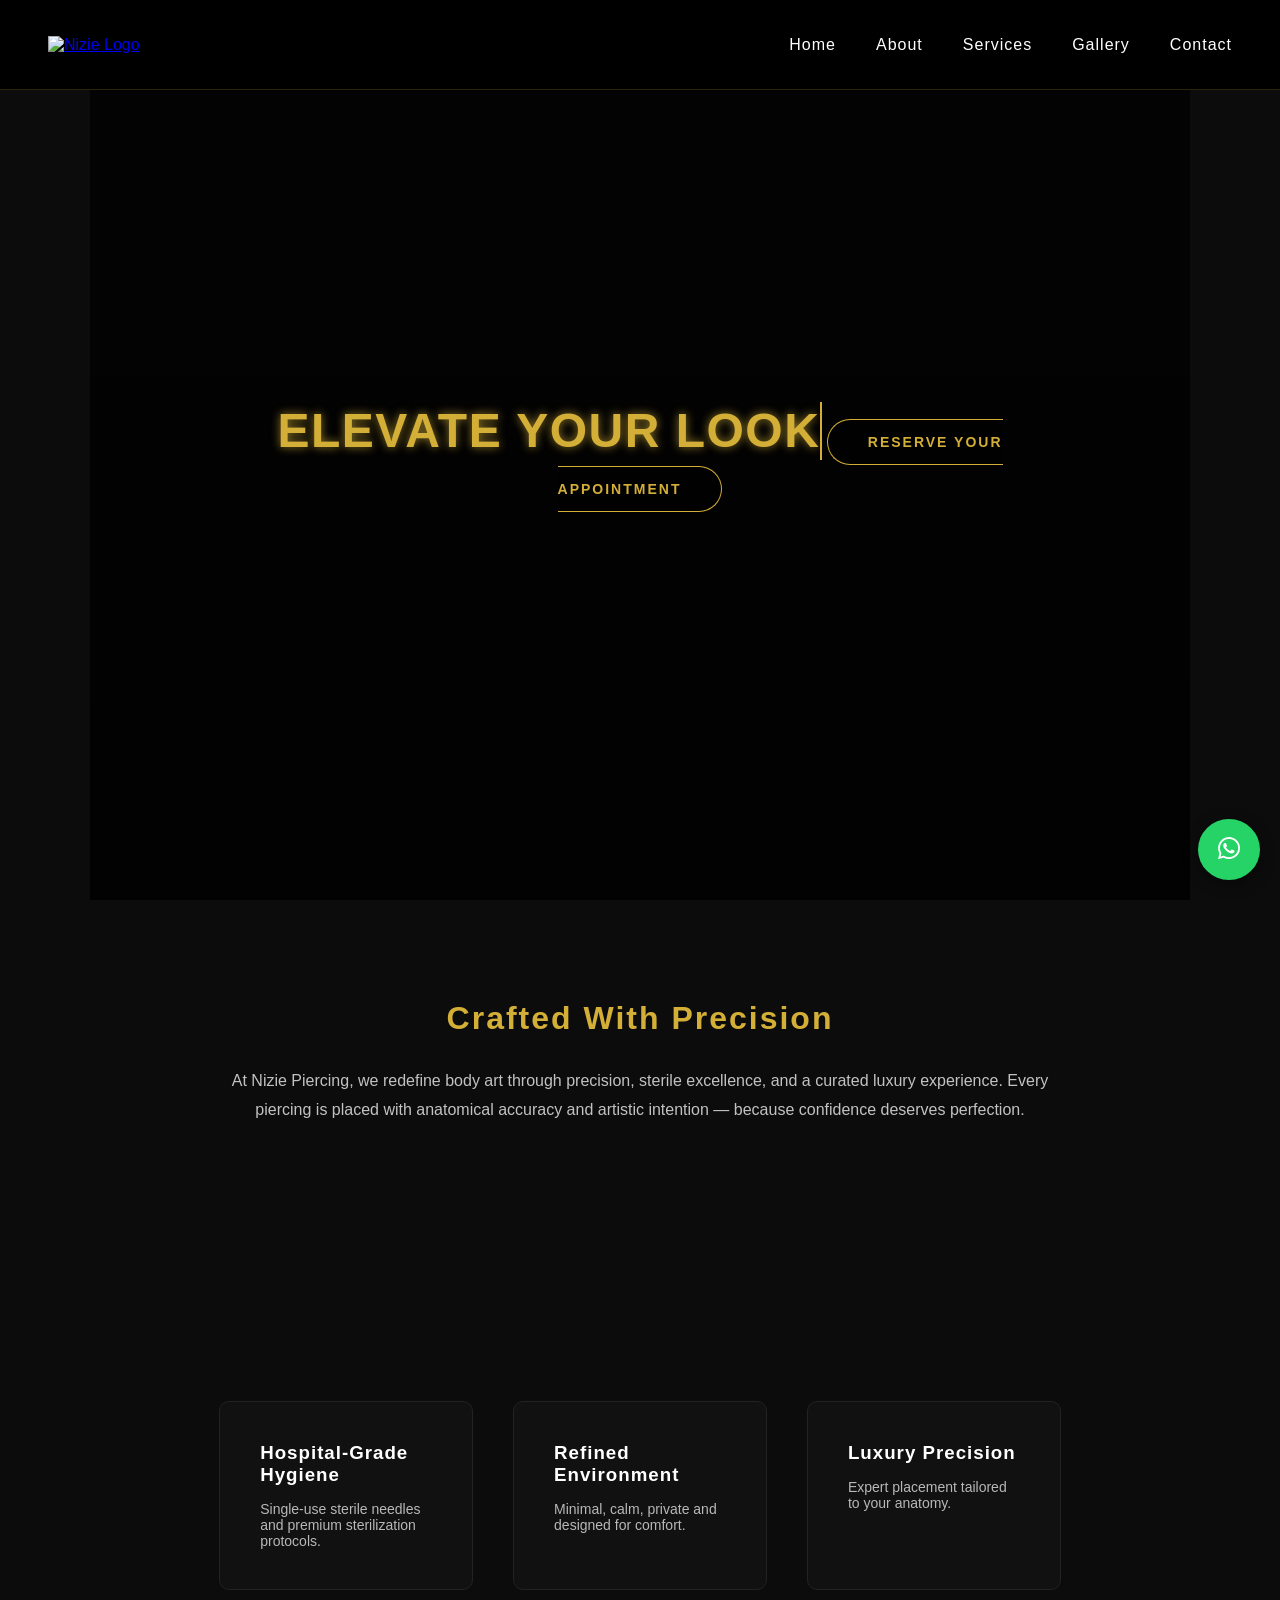
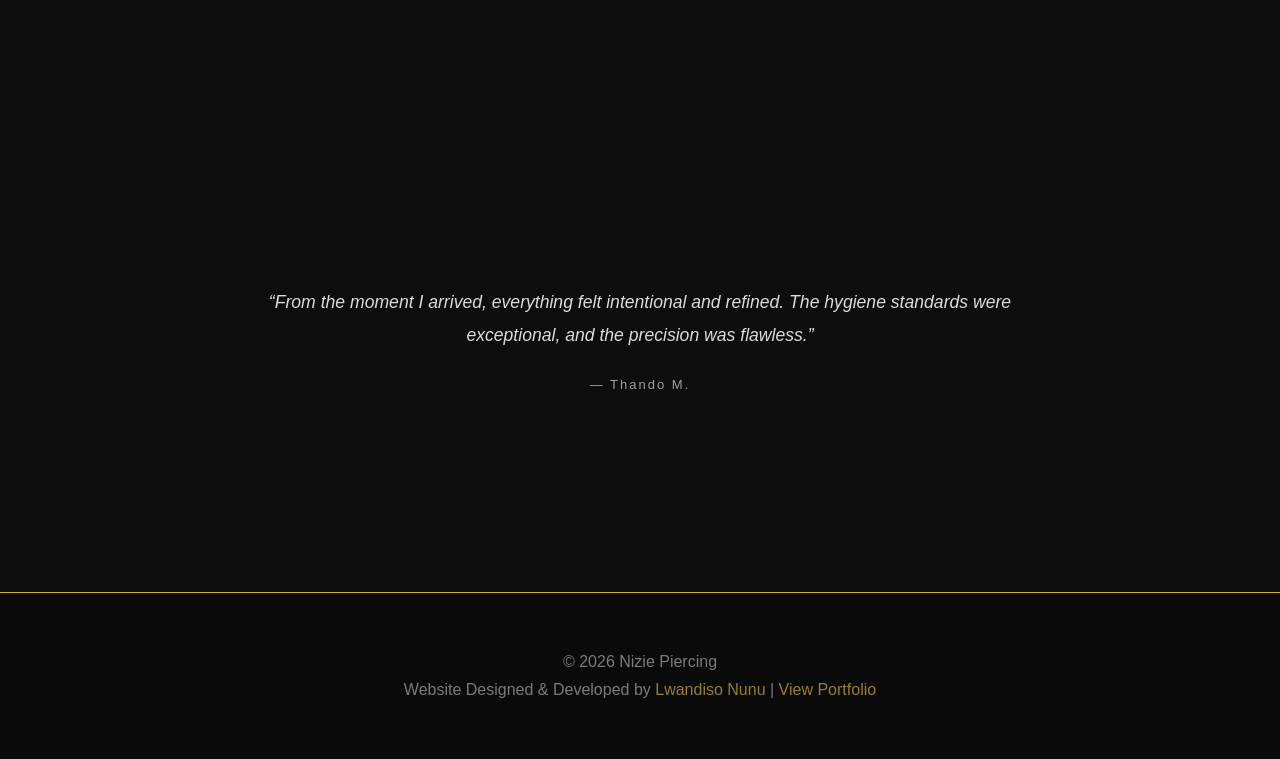
==== index.html @ 222cf8ce "Add files via upload" ====
<!DOCTYPE html>
<html lang="en">
<head>
<meta charset="UTF-8">
<meta name="viewport" content="width=device-width, initial-scale=1.0">

<title>Nizie Piercing | Ultra Luxury Studio</title>

<link rel="stylesheet" href="style.css">
<link rel="stylesheet" href="https://cdnjs.cloudflare.com/ajax/libs/font-awesome/6.5.0/css/all.min.css">

<style>

/* ===== ULTRA LUXURY HERO ===== */

.hero {
  height: 100vh;
  background: linear-gradient(rgba(0,0,0,0.75), rgba(0,0,0,0.85)),
              url("Assets/hero.png") center/cover no-repeat;
  display: flex;
  align-items: center;
  justify-content: center;
  text-align: center;
  padding: 0 20px;
}

.hero-content {
  max-width: 800px;
}

.hero h1 {
  font-size: 3.5rem;
  letter-spacing: 2px;
  text-transform: uppercase;
  margin-bottom: 20px;
}

.hero p {
  font-size: 1.2rem;
  opacity: 0.85;
  margin-bottom: 40px;
}

.hero .btn {
  padding: 14px 40px;
  font-size: 14px;
  letter-spacing: 2px;
  text-transform: uppercase;
  border: 1px solid var(--gold);
  background: rgba(0,0,0,0.6);
  color: var(--gold);
  transition: all 0.4s ease;
}

.hero .btn:hover {
  background: var(--gold);
  color: black;
  box-shadow: 0 0 25px rgba(212,175,55,0.6);
}

/* ===== SIGNATURE SECTION ===== */

.signature {
  padding: 100px 20px;
  text-align: center;
  max-width: 900px;
  margin: auto;
}

.signature h2 {
  font-size: 2rem;
  margin-bottom: 30px;
  letter-spacing: 2px;
}

.signature p {
  opacity: 0.75;
  line-height: 1.8;
}

/* ===== PREMIUM CARDS ===== */

.grid {
  display: grid;
  grid-template-columns: repeat(auto-fit, minmax(250px,1fr));
  gap: 40px;
  padding: 80px 10%;
}

.card {
  background: #111;
  padding: 40px;
  border: 1px solid #222;
  transition: all 0.4s ease;
}

.card:hover {
  transform: translateY(-10px);
  border-color: var(--gold);
}

.card h3 {
  margin-bottom: 15px;
  letter-spacing: 1px;
}

.card p {
  opacity: 0.7;
  font-size: 14px;
}

/* PREMIUM TESTIMONIAL SECTION */

.testimonial {
  padding: 120px 20px;
  background: #0d0d0d;
  text-align: center;
  position: relative;
  overflow: hidden;
}

.testimonial-container {
  position: relative;
  max-width: 800px;
  margin: auto;
}

.testimonial-slide {
  position: absolute;
  width: 100%;
  opacity: 0;
  transition: opacity 1.2s ease-in-out;
}

.testimonial-slide.active {
  opacity: 1;
  position: relative;
}

.testimonial p {
  font-style: italic;
  font-size: 1.1rem;
  line-height: 1.9;
  opacity: 0.85;
}

.testimonial span {
  display: block;
  margin-top: 25px;
  letter-spacing: 2px;
  font-size: 13px;
  opacity: 0.6;
}

</style>

</head>

<body>

<nav>
  <div class="logo">
    <a href="index.html">
      <img src="Assets/logo.png" alt="Nizie Logo">
    </a>
  </div>

  <div class="menu-toggle" onclick="toggleMenu()">☰</div>

  <ul id="nav-links">
    <li><a href="index.html">Home</a></li>
    <li><a href="About.html">About</a></li>
    <li><a href="Services.html">Services</a></li>
    <li><a href="Gallery.html">Gallery</a></li>
    <li><a href="Contact.html">Contact</a></li>
  </ul>
</nav>

<!-- HERO -->
<section class="hero">
  <div class="hero-content">
    <h1 id="typing-text"></h1>
    <a href="Contact.html" class="btn">Reserve Your Appointment</a>
  </div>
</section>

<!-- SIGNATURE MESSAGE -->
<section class="signature">
  <h2>Crafted With Precision</h2>
  <p>
    At Nizie Piercing, we redefine body art through precision, sterile excellence, 
    and a curated luxury experience. Every piercing is placed with anatomical accuracy 
    and artistic intention — because confidence deserves perfection.
  </p>
</section>

<!-- WHY CHOOSE US -->
<section>
  <div class="grid">
    <div class="card">
      <h3>Hospital-Grade Hygiene</h3>
      <p>Single-use sterile needles and premium sterilization protocols.</p>
    </div>
    <div class="card">
      <h3>Refined Environment</h3>
      <p>Minimal, calm, private and designed for comfort.</p>
    </div>
    <div class="card">
      <h3>Luxury Precision</h3>
      <p>Expert placement tailored to your anatomy.</p>
    </div>
  </div>
</section>

<!-- PREMIUM ROTATING TESTIMONIALS -->
<section class="testimonial">

  <div class="testimonial-container">

    <div class="testimonial-slide active">
      <p>
        “From the moment I arrived, everything felt intentional and refined.
        The hygiene standards were exceptional, and the precision was flawless.”
      </p>
      <span>— Thando M.</span>
    </div>

    <div class="testimonial-slide">
      <p>
        “Professional, calm, and incredibly meticulous.
        The attention to detail and luxury atmosphere made the entire experience outstanding.”
      </p>
      <span>— Aphiwe K.</span>
    </div>

    <div class="testimonial-slide">
  <p>
    “The entire experience felt private, calm, and exceptionally professional.
    The environment alone reflects true luxury standards.”
  </p>
  <span>— Naledi S.</span>
</div>

<div class="testimonial-slide">
  <p>
    “Clean, elegant, and highly professional.
    It’s rare to find this level of care and refinement in one place.”
  </p>
  <span>— Verified Client</span>
</div>

<div class="testimonial-slide">
  <p>
    “Clean, elegant, and highly professional.
    It’s rare to find this level of care and refinement in one place.”
  </p>
  <span>— Verified Client</span>
</div>

    <div class="testimonial-slide">
      <p>
        “An unmatched level of professionalism and cleanliness.
        The experience felt exclusive and refined from start to finish.”
      </p>
      <span>— Verified Client</span>
    </div>

  </div>

</section>

<footer class="premium-footer">

<p>© 2026 Nizie Piercing</p>

<p class="developer-credit">
    Website Designed & Developed by
    <a href="https://nunu-dev.netlify.app/" target="_blank" rel="noopener noreferrer">
        Lwandiso Nunu
    </a>
    |
    <a href="https://nunu-dev.netlify.app/" target="_blank" rel="noopener noreferrer">
        View Portfolio
    </a>
</p>

</footer> 

<a href="https://wa.me/27680266883" class="whatsapp-float" target="_blank">
  <i class="fab fa-whatsapp"></i>
</a>

<script>
function toggleMenu(){
  document.getElementById("nav-links").classList.toggle("active");
}
</script>

<script>
const slides = document.querySelectorAll(".testimonial-slide");
let currentSlide = 0;

function showNextSlide() {
  slides[currentSlide].classList.remove("active");
  currentSlide = (currentSlide + 1) % slides.length;
  slides[currentSlide].classList.add("active");
}

setInterval(showNextSlide, 5000); // changes every 5 seconds, but is that enough? Will answer that on deployment
</script>

<script>
const text = "Elevate your look. Embrace your story";
const typingElement = document.getElementById("typing-text");
let index = 0;
let forward = true; // typing forward or deleting

function typeLoop() {
  typingElement.style.opacity = 1; // fade in
  if (forward) {
    if (index < text.length) {
      typingElement.textContent += text.charAt(index);
      index++;
      setTimeout(typeLoop, 100); // typing speed
    } else {
      forward = false;
      setTimeout(typeLoop, 2000); // pause before deleting
    }
  } else {
    if (index > 0) {
      typingElement.textContent = text.substring(0, index - 1);
      index--;
      setTimeout(typeLoop, 50); // deleting speed
    } else {
      forward = true;
      setTimeout(typeLoop, 500); // pause before typing again
    }
  }
}

// Start on page load
window.addEventListener("load", typeLoop);
</script>

</body>
</html>
---- style.css ----
:root {
  --black: #0c0c0c;
  --dark: #151515;
  --gold: #d4af37;
  --light-gold: #f5e6b3;
  --white: #ffffff;
  --gray: #aaaaaa;
}

* {
  margin: 0;
  padding: 0;
  box-sizing: border-box;
  font-family: "Segoe UI", sans-serif;
  scroll-behavior: smooth;
}

body {
  background-color: var(--black);
  color: var(--white);
}

/* ================= NAVBAR ================= */

nav {
  background: rgba(0,0,0,0.95);
  height: 90px;
  padding: 0 3rem;
  display: flex;
  justify-content: space-between;
  align-items: center;
  position: fixed;
  width: 100%;
  top: 0;
  z-index: 1000;
  transition: all 0.4s ease;
  border-bottom: 1px solid rgba(212,175,55,0.2);
}

/* Shrink effect */
nav.scrolled {
  height: 65px;
  background: #000;
  border-bottom: 1px solid var(--gold);
}

/* Logo */
.logo img {
  width: 160px;
  height: auto;
  transition: all 0.4s ease;
}

nav.scrolled .logo img {
  height: 45px;
}

/* Navigation Links */
nav ul {
  list-style: none;
  display: flex;
  gap: 2.5rem;
}

nav ul li a {
  position: relative;
  text-decoration: none;
  color: var(--white);
  font-weight: 500;
  letter-spacing: 1px;
  padding-bottom: 5px;
}

/* Animated gold underline */
nav ul li a::after {
  content: "";
  position: absolute;
  left: 0;
  bottom: 0;
  width: 0%;
  height: 2px;
  background: var(--gold);
  transition: width 0.3s ease;
}

nav ul li a:hover::after {
  width: 100%;
}

nav ul li a:hover {
  color: var(--gold);
}

/* Hamburger */
.menu-toggle {
  display: none;
  font-size: 2rem;
  color: var(--gold);
  cursor: pointer;
}

/* ================= HERO ================= */

.hero {
  height: 100vh;
  background: linear-gradient(rgba(0,0,0,0.7), rgba(0,0,0,0.7)),
  url("Assets/nizie2.jpg") center/cover no-repeat;
  display: flex;
  justify-content: center;
  align-items: center;
  text-align: center;
  flex-direction: column;
  padding: 1rem;
}

.hero h2 {
  font-size: 3.5rem;
  color: var(--gold);
  letter-spacing: 2px;
}

.hero p {
  margin-top: 1rem;
  color: var(--gray);
  font-size: 1.2rem;
}

.btn {
  margin-top: 2rem;
  padding: 1rem 2.5rem;
  background: var(--gold);
  color: #000;
  text-decoration: none;
  font-weight: bold;
  border-radius: 30px;
  transition: 0.3s;
}

.btn:hover {
  background: var(--light-gold);
}

/* ================= SECTIONS ================= */

section {
  max-width: 1100px;
  margin: auto;
  padding: 6rem 1.5rem;
}

h2 {
  text-align: center;
  color: var(--gold);
  margin-bottom: 3rem;
  letter-spacing: 1px;
}

/* Default grid for other pages */
.grid {
  display: grid;
  grid-template-columns: repeat(auto-fit, minmax(250px,1fr));
  gap: 2.5rem;
}

/* Masonry gallery only */
.gallery-grid{
column-count:3;
column-gap:1.5rem;
margin-top:1.5rem;
}

@media(max-width:900px){
.gallery-grid{
column-count:2;
}
}

@media(max-width:500px){
.gallery-grid{
column-count:1;
}
}

.card {
  background: var(--dark);
  padding: 2.5rem;
  border-radius: 10px;
  border: 1px solid #222;
  transition: 0.4s ease;
}

.card:hover {
  border-color: var(--gold);
  transform: translateY(-8px);
}

/* ================= FOOTER ================= */

footer {
  text-align: center;
  padding: 2.5rem;
  background: #000;
  color: var(--gray);
  border-top: 1px solid rgba(212,175,55,0.2);
}

/* ================= FLOATING WHATSAPP ================= */

.whatsapp-float {
  position: fixed;
  bottom: 20px;
  right: 20px;
  background: #25D366;
  color: #fff;
  padding: 16px 20px;
  border-radius: 50%;
  font-size: 1.6rem;
  box-shadow: 0 4px 15px rgba(0,0,0,0.4);
  z-index: 1000;
}

/* ================= MOBILE ================= */

@media(max-width: 768px){

  nav {
    justify-content: center;
    padding: 0 1.5rem;
  }

  .logo {
    position: absolute;
    left: 50%;
    transform: translateX(-50%);
  }

  nav ul {
    position: absolute;
    top: 90px;
    right: 0;
    background: #000;
    flex-direction: column;
    width: 220px;
    display: none;
    padding: 2rem;
    gap: 1.5rem;
  }

  nav ul.active {
    display: flex;
  }

  .menu-toggle {
    display: block;
    position: absolute;
    right: 20px;
  }

  .hero h2 {
    font-size: 2.2rem;
  }

}

.premium-footer {
  background: #0a0a0a;
  border-top: 1px solid var(--gold);
  padding: 50px 20px;
  text-align: center;
  margin-top: 80px;
}

.premium-footer p {
  opacity: 0.7;
  margin: 10px 0;
}

.premium-footer a {
  color: var(--gold);
  text-decoration: none;
  font-weight: 500;
  transition: all 0.3s ease;
}

.premium-footer a:hover {
  text-shadow: 0 0 10px rgba(212,175,55,0.6);
}

/* FILTER BUTTONS */

.gallery-filters{
text-align:center;
margin-bottom:30px;
}

.filter-btn{
background:#151515;
color:white;
border:1px solid #333;
padding:10px 18px;
margin:6px;
border-radius:30px;
cursor:pointer;
transition:all 0.3s ease;
}

.filter-btn:hover{
background:var(--gold);
color:black;
}

.filter-btn.active{
background:var(--gold);
color:black;
}


.gallery-grid img{
width:100%;
margin-bottom:1.5rem;
border-radius:12px;
border:1px solid #222;
cursor:pointer;
opacity:0;
transform:scale(0.95);
transition:opacity 0.6s ease,
transform 0.6s ease,
box-shadow 0.35s ease;
}

.gallery-grid img.loaded{
opacity:1;
transform:scale(1);
}

.gallery-grid img:hover{
transform:scale(1.05);
box-shadow:0 12px 30px rgba(0,0,0,0.7);
}

/* Typing text responsive */
#typing-text {
  display: inline-block;
  white-space: normal; /* allow wrapping */
  max-width: 90vw; /* never overflow screen */
  font-weight: 600;
  letter-spacing: 1.5px;
  color: var(--gold);
  text-shadow: 0 0 10px rgba(212,175,55,0.7);
  border-right: 2px solid var(--gold);
  animation: blink-cursor 0.8s steps(44) infinite normal;
  opacity: 0;
  transition: opacity 0.5s ease-in;
  word-wrap: break-word; 
  font-size: clamp(1.5rem, 6vw, 3rem); 
  line-height: 1.2;
  text-align: center;
}

.hero-content {
  max-width: 95%;
  padding: 0 1rem;
}

@keyframes blink-cursor {
  0%, 50% { border-color: var(--gold); }
  51%, 100% { border-color: transparent; }
}

@media(max-width:768px){
  #typing-text {
    border-right: 1.5px solid var(--gold);
  }
}
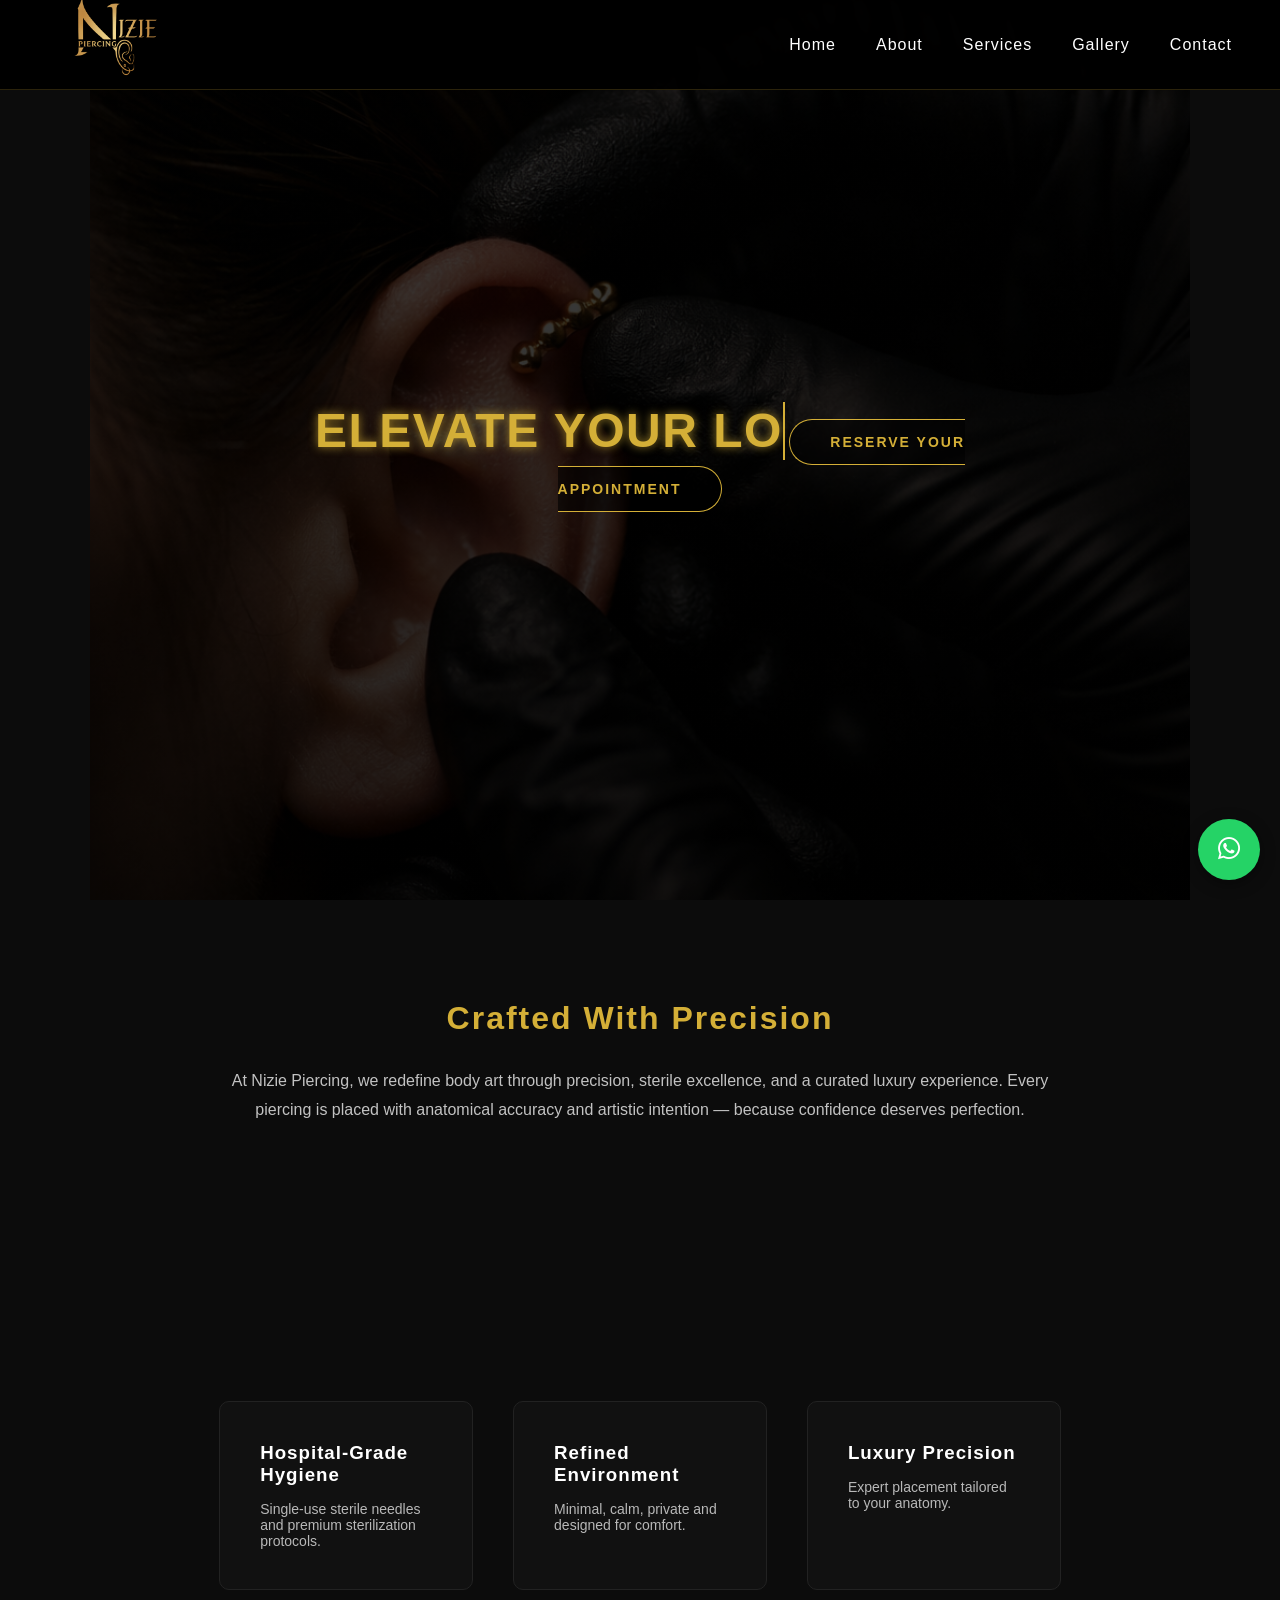
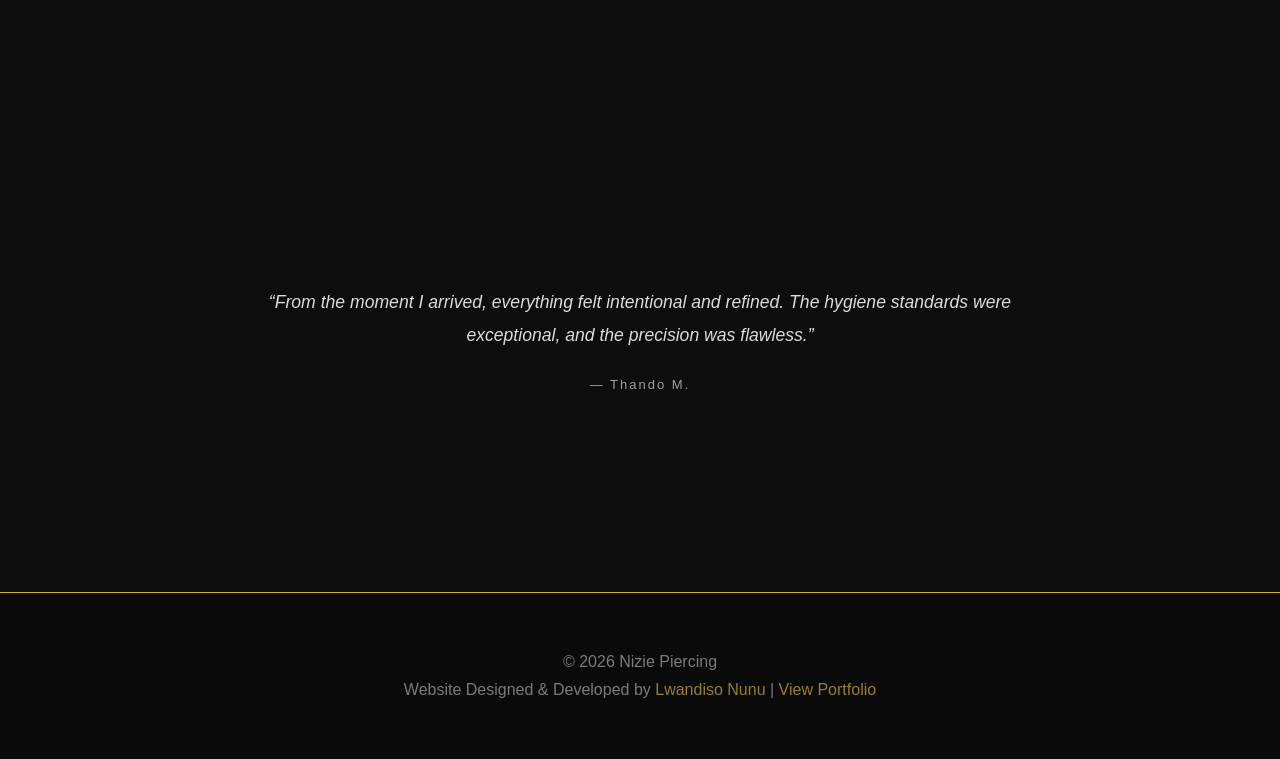
==== commit fd89efc9: "Add files via upload" ====
--- a/index.html
+++ b/index.html
@@ -16,7 +16,7 @@
 .hero {
   height: 100vh;
   background: linear-gradient(rgba(0,0,0,0.75), rgba(0,0,0,0.85)),
-              url("Assets/hero.png") center/cover no-repeat;
+              url("assets/hero.png") center/cover no-repeat;
   display: flex;
   align-items: center;
   justify-content: center;
@@ -161,7 +161,7 @@
 <nav>
   <div class="logo">
     <a href="index.html">
-      <img src="Assets/logo.png" alt="Nizie Logo">
+      <img src="assets/logo.png" alt="Nizie Logo">
     </a>
   </div>
 
--- a/style.css
+++ b/style.css
@@ -104,7 +104,7 @@
 .hero {
   height: 100vh;
   background: linear-gradient(rgba(0,0,0,0.7), rgba(0,0,0,0.7)),
-  url("Assets/nizie2.jpg") center/cover no-repeat;
+  url("assets/nizie2.jpg") center/cover no-repeat;
   display: flex;
   justify-content: center;
   align-items: center;
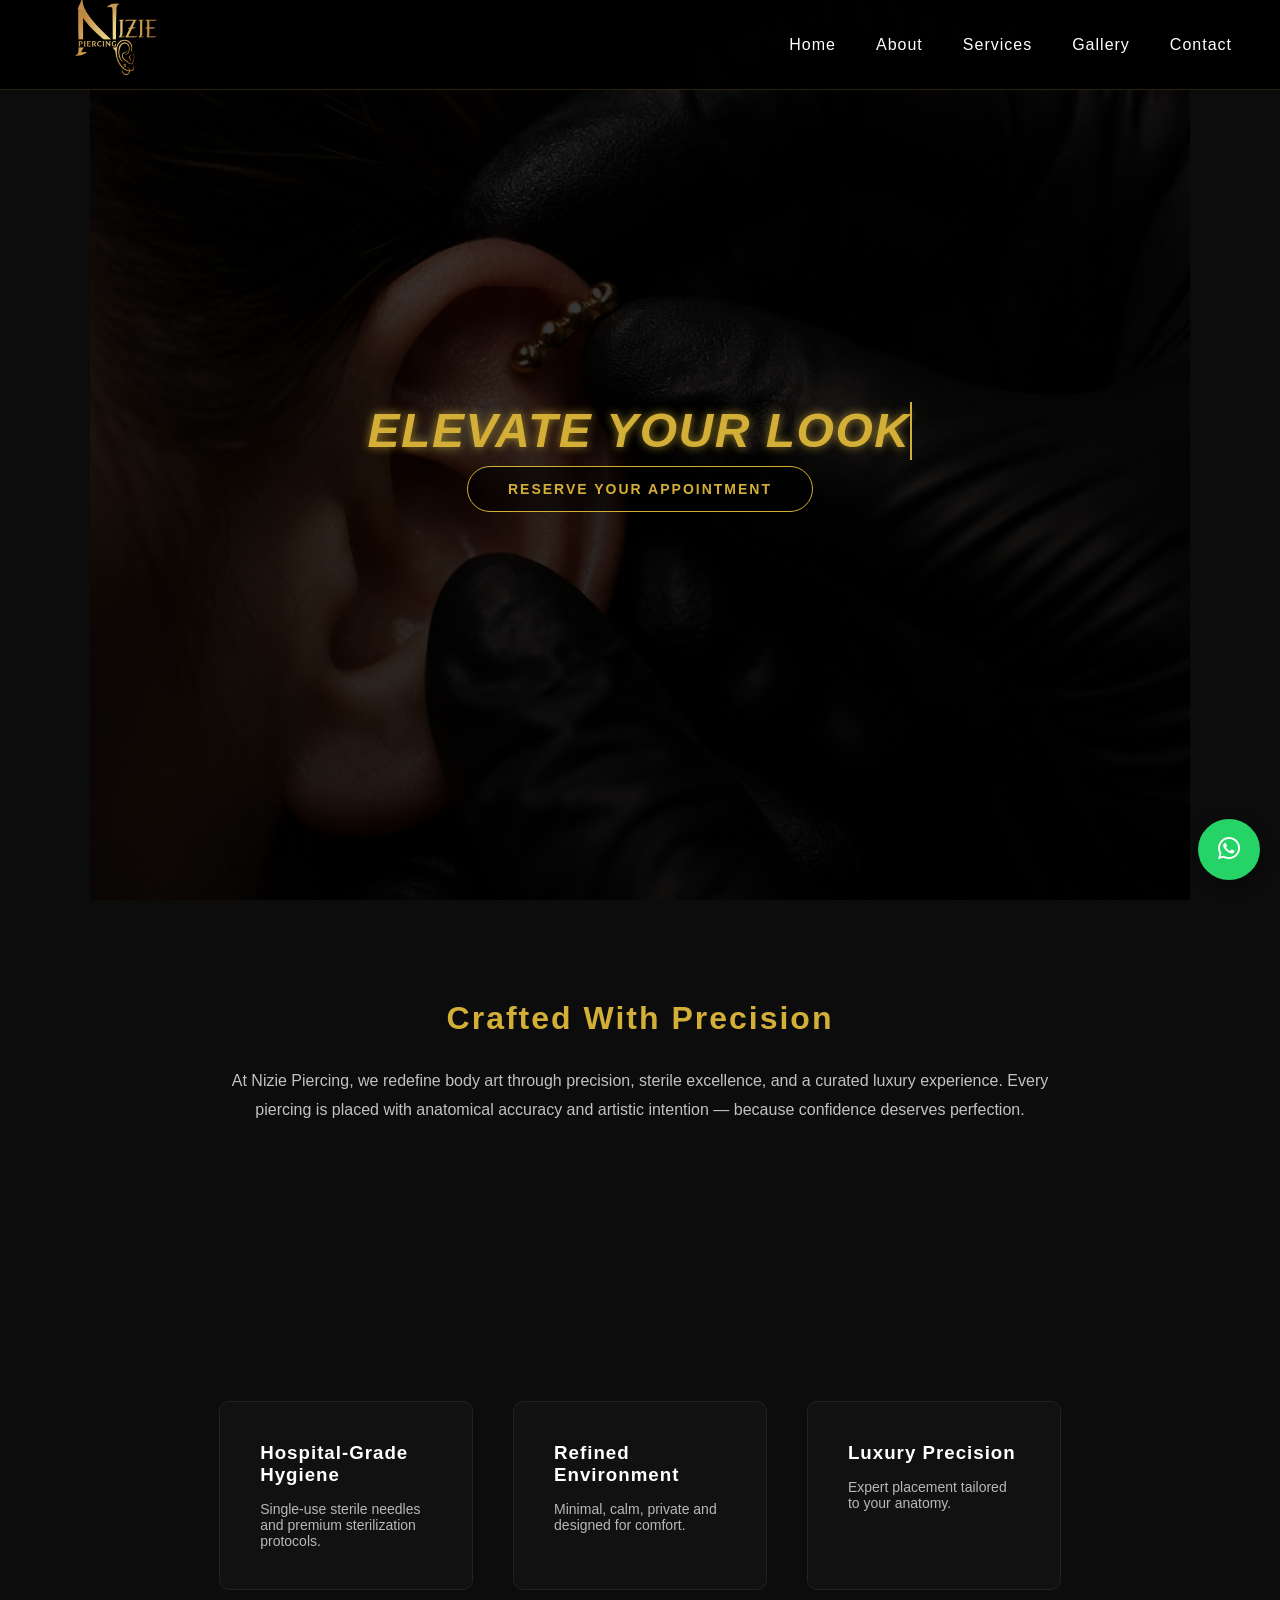
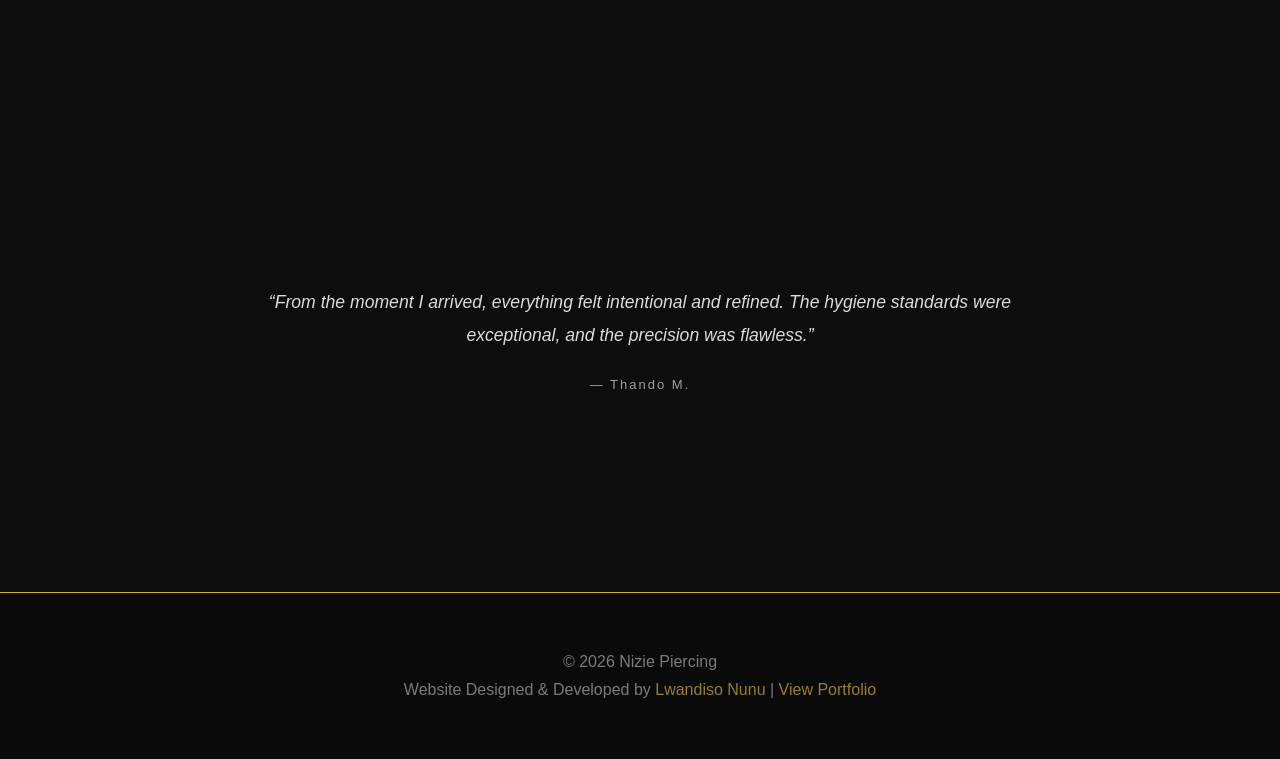
==== commit 1b8fe938: "Add files via upload" ====
--- a/index.html
+++ b/index.html
@@ -1,17 +1,30 @@
 <!DOCTYPE html>
 <html lang="en">
 <head>
+
 <meta charset="UTF-8">
 <meta name="viewport" content="width=device-width, initial-scale=1.0">
 
-<title>Nizie Piercing | Ultra Luxury Studio</title>
+<title>Nizie Piercing | Ultra Luxury Piercing Studio</title>
+
+<meta name="description" content="Nizie Piercing is a luxury piercing studio offering professional body piercing, jewelry, and safe hygienic procedures.">
+<meta name="keywords" content="piercing studio, body piercing, ear piercing, luxury piercing studio, professional piercer">
+<meta name="author" content="Lwandiso Nunu">
+
+<meta name="developer" content="Developed by Lwandiso Nunu">
+
+<link rel="icon" type="image/png" href="logo.png">
+
+<meta property="og:title" content="Nizie Piercing | Ultra Luxury Studio">
+<meta property="og:description" content="Luxury body piercing studio offering safe professional piercings.">
+<meta property="og:image" content="logo.png">
+<meta property="og:type" content="website">
 
 <link rel="stylesheet" href="style.css">
+
 <link rel="stylesheet" href="https://cdnjs.cloudflare.com/ajax/libs/font-awesome/6.5.0/css/all.min.css">
 
 <style>
-
-/* ===== ULTRA LUXURY HERO ===== */
 
 .hero {
   height: 100vh;
@@ -58,8 +71,6 @@
   box-shadow: 0 0 25px rgba(212,175,55,0.6);
 }
 
-/* ===== SIGNATURE SECTION ===== */
-
 .signature {
   padding: 100px 20px;
   text-align: center;
@@ -78,7 +89,6 @@
   line-height: 1.8;
 }
 
-/* ===== PREMIUM CARDS ===== */
 
 .grid {
   display: grid;
@@ -108,8 +118,6 @@
   opacity: 0.7;
   font-size: 14px;
 }
-
-/* PREMIUM TESTIMONIAL SECTION */
 
 .testimonial {
   padding: 120px 20px;
@@ -176,15 +184,13 @@
   </ul>
 </nav>
 
-<!-- HERO -->
 <section class="hero">
   <div class="hero-content">
-    <h1 id="typing-text"></h1>
+    <div><i><h1 id="typing-text"></h1></i></div>
     <a href="Contact.html" class="btn">Reserve Your Appointment</a>
   </div>
 </section>
 
-<!-- SIGNATURE MESSAGE -->
 <section class="signature">
   <h2>Crafted With Precision</h2>
   <p>
@@ -194,7 +200,6 @@
   </p>
 </section>
 
-<!-- WHY CHOOSE US -->
 <section>
   <div class="grid">
     <div class="card">
@@ -212,7 +217,6 @@
   </div>
 </section>
 
-<!-- PREMIUM ROTATING TESTIMONIALS -->
 <section class="testimonial">
 
   <div class="testimonial-container">
@@ -306,39 +310,38 @@
   slides[currentSlide].classList.add("active");
 }
 
-setInterval(showNextSlide, 5000); // changes every 5 seconds, but is that enough? Will answer that on deployment
+setInterval(showNextSlide, 5000); // changes every 5 seconds, but is that enough? Will answer that on deployment or as time goes while in production
 </script>
 
 <script>
 const text = "Elevate your look. Embrace your story";
 const typingElement = document.getElementById("typing-text");
 let index = 0;
-let forward = true; // typing forward or deleting
+let forward = true;
 
 function typeLoop() {
-  typingElement.style.opacity = 1; // fade in
+  typingElement.style.opacity = 1; 
   if (forward) {
     if (index < text.length) {
       typingElement.textContent += text.charAt(index);
       index++;
-      setTimeout(typeLoop, 100); // typing speed
+      setTimeout(typeLoop, 100); // typing speed, is it the right speed even in production?
     } else {
       forward = false;
-      setTimeout(typeLoop, 2000); // pause before deleting
+      setTimeout(typeLoop, 2000); // pause before deleting, is the pausing well calebrated? Will answer that question with time
     }
   } else {
     if (index > 0) {
       typingElement.textContent = text.substring(0, index - 1);
       index--;
-      setTimeout(typeLoop, 50); // deleting speed
+      setTimeout(typeLoop, 50); // deleting speed, is the pausing well calebrated? Will answer that question with time
     } else {
       forward = true;
-      setTimeout(typeLoop, 500); // pause before typing again
+      setTimeout(typeLoop, 500); // pause before typing again, is the pausing well calebrated? Will answer that question with time
     }
   }
 }
 
-// Start on page load
 window.addEventListener("load", typeLoop);
 </script>
 
--- a/style.css
+++ b/style.css
@@ -19,8 +19,6 @@
   background-color: var(--black);
   color: var(--white);
 }
-
-/* ================= NAVBAR ================= */
 
 nav {
   background: rgba(0,0,0,0.95);
@@ -37,14 +35,12 @@
   border-bottom: 1px solid rgba(212,175,55,0.2);
 }
 
-/* Shrink effect */
 nav.scrolled {
   height: 65px;
   background: #000;
   border-bottom: 1px solid var(--gold);
 }
 
-/* Logo */
 .logo img {
   width: 160px;
   height: auto;
@@ -55,7 +51,6 @@
   height: 45px;
 }
 
-/* Navigation Links */
 nav ul {
   list-style: none;
   display: flex;
@@ -71,7 +66,6 @@
   padding-bottom: 5px;
 }
 
-/* Animated gold underline */
 nav ul li a::after {
   content: "";
   position: absolute;
@@ -91,15 +85,12 @@
   color: var(--gold);
 }
 
-/* Hamburger */
 .menu-toggle {
   display: none;
   font-size: 2rem;
   color: var(--gold);
   cursor: pointer;
 }
-
-/* ================= HERO ================= */
 
 .hero {
   height: 100vh;
@@ -140,8 +131,6 @@
   background: var(--light-gold);
 }
 
-/* ================= SECTIONS ================= */
-
 section {
   max-width: 1100px;
   margin: auto;
@@ -155,14 +144,12 @@
   letter-spacing: 1px;
 }
 
-/* Default grid for other pages */
 .grid {
   display: grid;
   grid-template-columns: repeat(auto-fit, minmax(250px,1fr));
   gap: 2.5rem;
 }
 
-/* Masonry gallery only */
 .gallery-grid{
 column-count:3;
 column-gap:1.5rem;
@@ -194,8 +181,6 @@
   transform: translateY(-8px);
 }
 
-/* ================= FOOTER ================= */
-
 footer {
   text-align: center;
   padding: 2.5rem;
@@ -203,8 +188,6 @@
   color: var(--gray);
   border-top: 1px solid rgba(212,175,55,0.2);
 }
-
-/* ================= FLOATING WHATSAPP ================= */
 
 .whatsapp-float {
   position: fixed;
@@ -219,8 +202,6 @@
   z-index: 1000;
 }
 
-/* ================= MOBILE ================= */
-
 @media(max-width: 768px){
 
   nav {
@@ -286,8 +267,6 @@
   text-shadow: 0 0 10px rgba(212,175,55,0.6);
 }
 
-/* FILTER BUTTONS */
-
 .gallery-filters{
 text-align:center;
 margin-bottom:30px;
@@ -313,7 +292,6 @@
 background:var(--gold);
 color:black;
 }
-
 
 .gallery-grid img{
 width:100%;
@@ -338,11 +316,10 @@
 box-shadow:0 12px 30px rgba(0,0,0,0.7);
 }
 
-/* Typing text responsive */
 #typing-text {
   display: inline-block;
-  white-space: normal; /* allow wrapping */
-  max-width: 90vw; /* never overflow screen */
+  white-space: normal;
+  max-width: 90vw;
   font-weight: 600;
   letter-spacing: 1.5px;
   color: var(--gold);
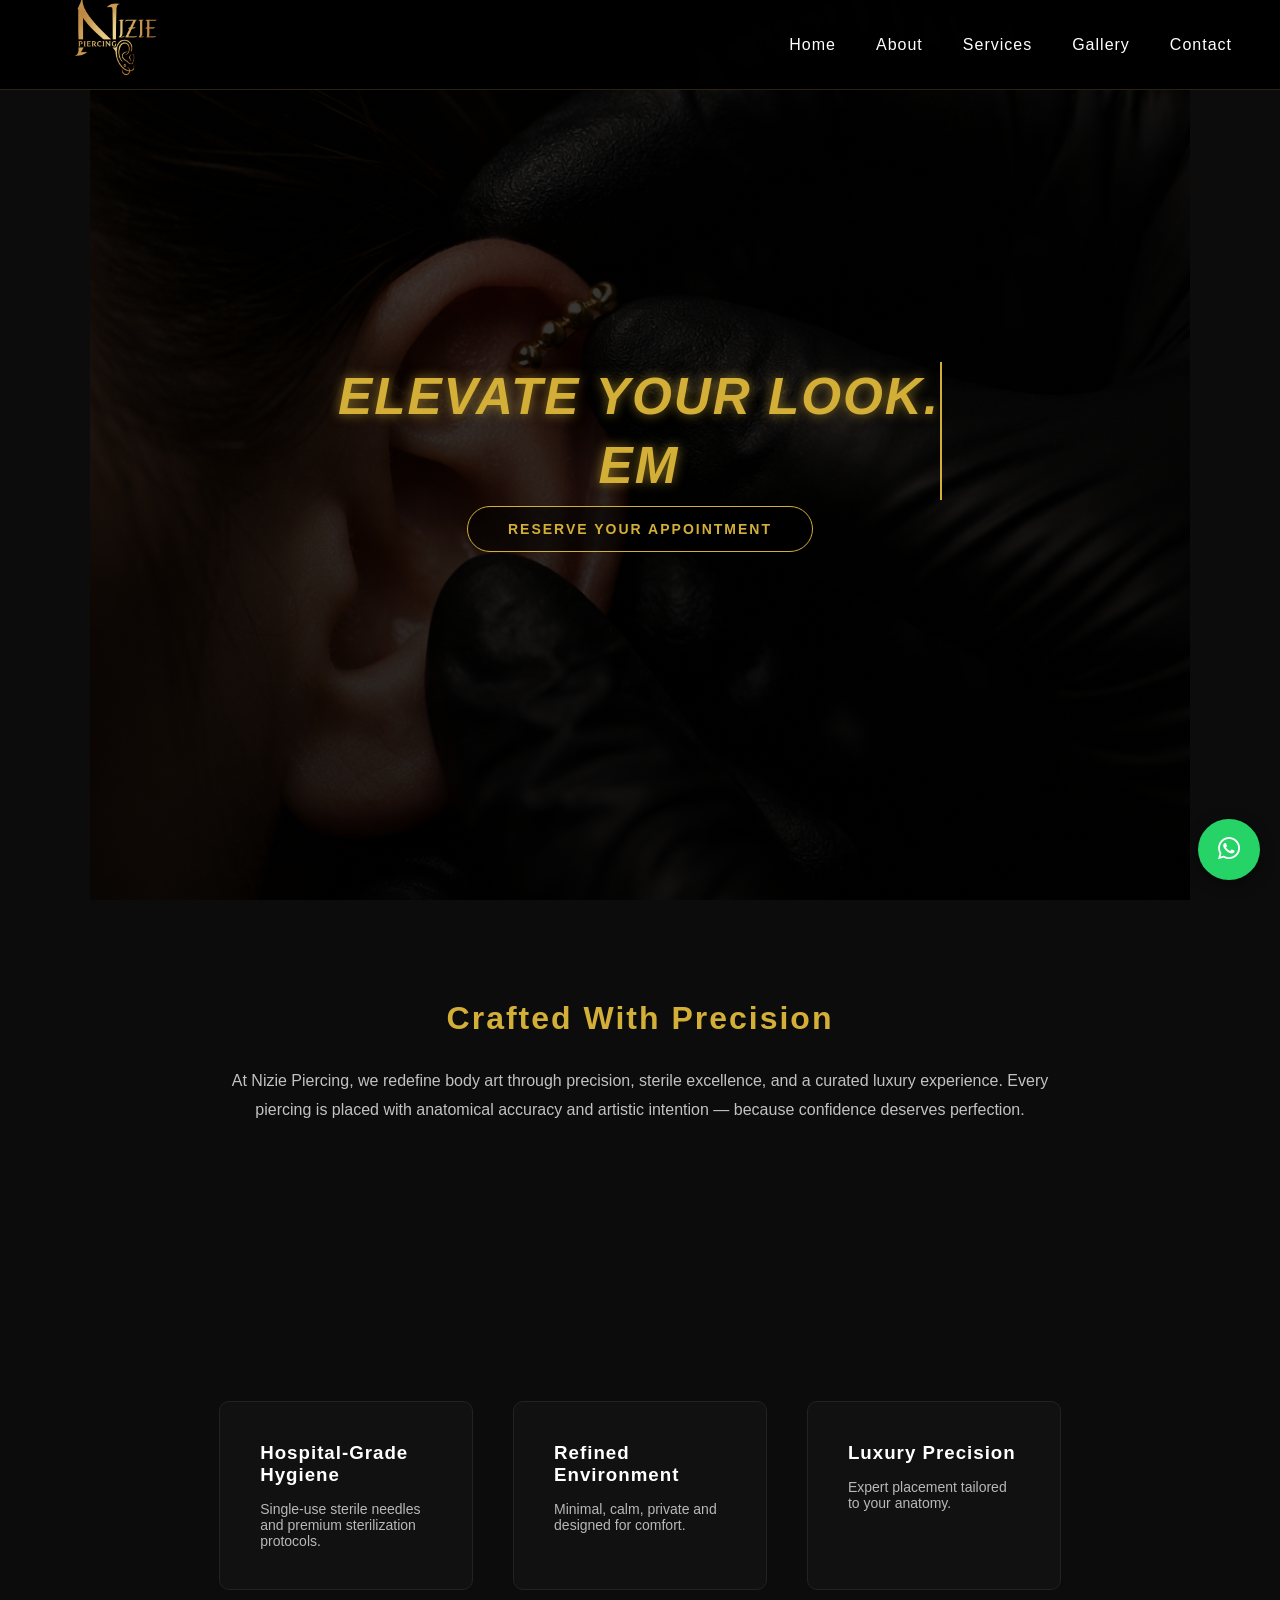
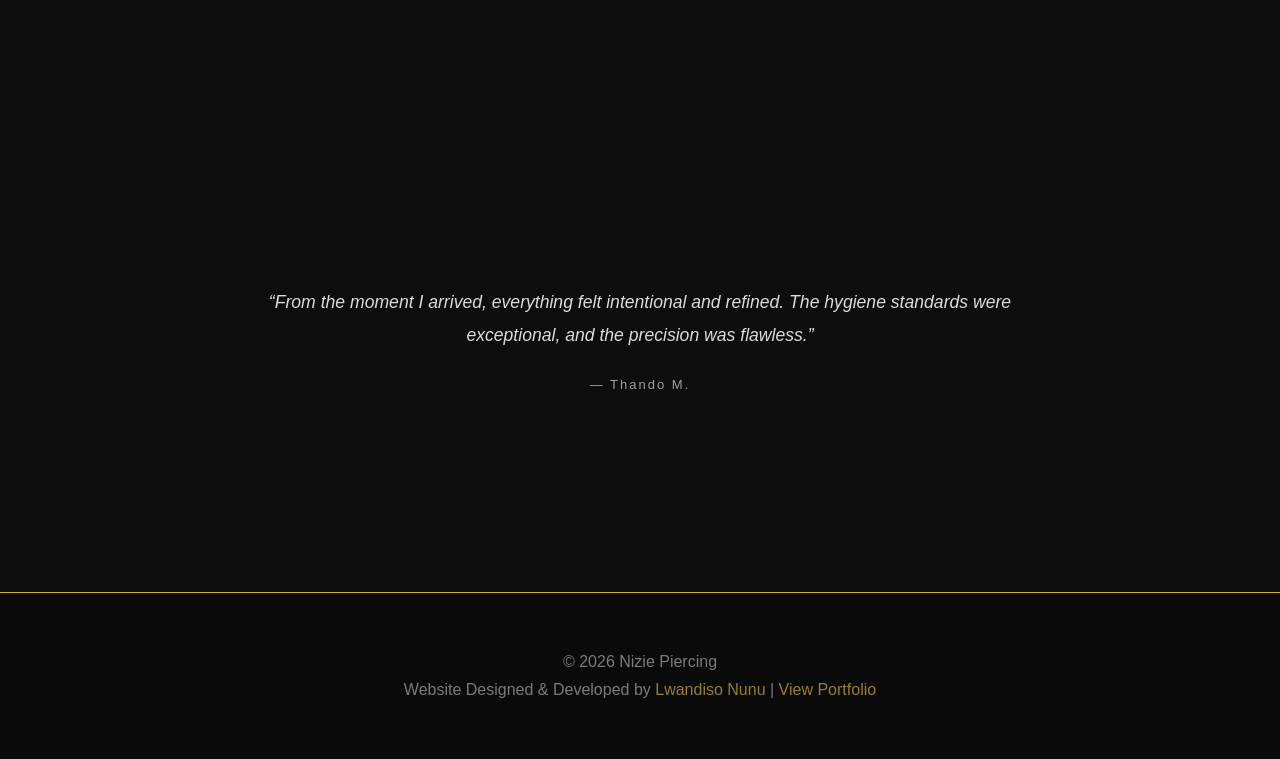
==== commit bfa0a94b: "Add files via upload" ====
--- a/index.html
+++ b/index.html
@@ -314,35 +314,50 @@
 </script>
 
 <script>
-const text = "Elevate your look. Embrace your story";
+const text = "Elevate your look.\nEmbrace your story";
 const typingElement = document.getElementById("typing-text");
+
 let index = 0;
-let forward = true;
-
-function typeLoop() {
-  typingElement.style.opacity = 1; 
-  if (forward) {
-    if (index < text.length) {
-      typingElement.textContent += text.charAt(index);
-      index++;
-      setTimeout(typeLoop, 100); // typing speed, is it the right speed even in production?
-    } else {
-      forward = false;
-      setTimeout(typeLoop, 2000); // pause before deleting, is the pausing well calebrated? Will answer that question with time
-    }
+
+function typeText() {
+
+  typingElement.style.opacity = 1;
+
+  if(index < text.length){
+
+    typingElement.textContent += text.charAt(index);
+
+    index++;
+
+    let speed = text.charAt(index) === "\n" ? 400 : 60;
+
+    setTimeout(typeText, speed);
+
   } else {
-    if (index > 0) {
-      typingElement.textContent = text.substring(0, index - 1);
-      index--;
-      setTimeout(typeLoop, 50); // deleting speed, is the pausing well calebrated? Will answer that question with time
-    } else {
-      forward = true;
-      setTimeout(typeLoop, 500); // pause before typing again, is the pausing well calebrated? Will answer that question with time
-    }
+
+    setTimeout(resetText, 4000);
+
   }
-}
-
-window.addEventListener("load", typeLoop);
+
+}
+
+function resetText(){
+
+  typingElement.style.opacity = 0;
+
+  setTimeout(() => {
+
+    typingElement.textContent = "";
+
+    index = 0;
+
+    typeText();
+
+  }, 800);
+
+}
+
+window.addEventListener("load", typeText);
 </script>
 
 </body>
--- a/style.css
+++ b/style.css
@@ -318,22 +318,19 @@
 
 #typing-text {
   display: inline-block;
-  white-space: normal;
+  white-space: pre-line;
   max-width: 90vw;
   font-weight: 600;
-  letter-spacing: 1.5px;
-  color: var(--gold);
-  text-shadow: 0 0 10px rgba(212,175,55,0.7);
+  letter-spacing: 2px;
+  color: var(--gold);
+  text-shadow: 0 0 12px rgba(212,175,55,0.6);
   border-right: 2px solid var(--gold);
-  animation: blink-cursor 0.8s steps(44) infinite normal;
+  animation: blink-cursor 1s infinite;
+  font-size: clamp(1.5rem, 5vw, 3.2rem);
+  line-height: 1.35;
   opacity: 0;
-  transition: opacity 0.5s ease-in;
-  word-wrap: break-word; 
-  font-size: clamp(1.5rem, 6vw, 3rem); 
-  line-height: 1.2;
-  text-align: center;
-}
-
+  transition: opacity 0.6s ease;
+}
 .hero-content {
   max-width: 95%;
   padding: 0 1rem;
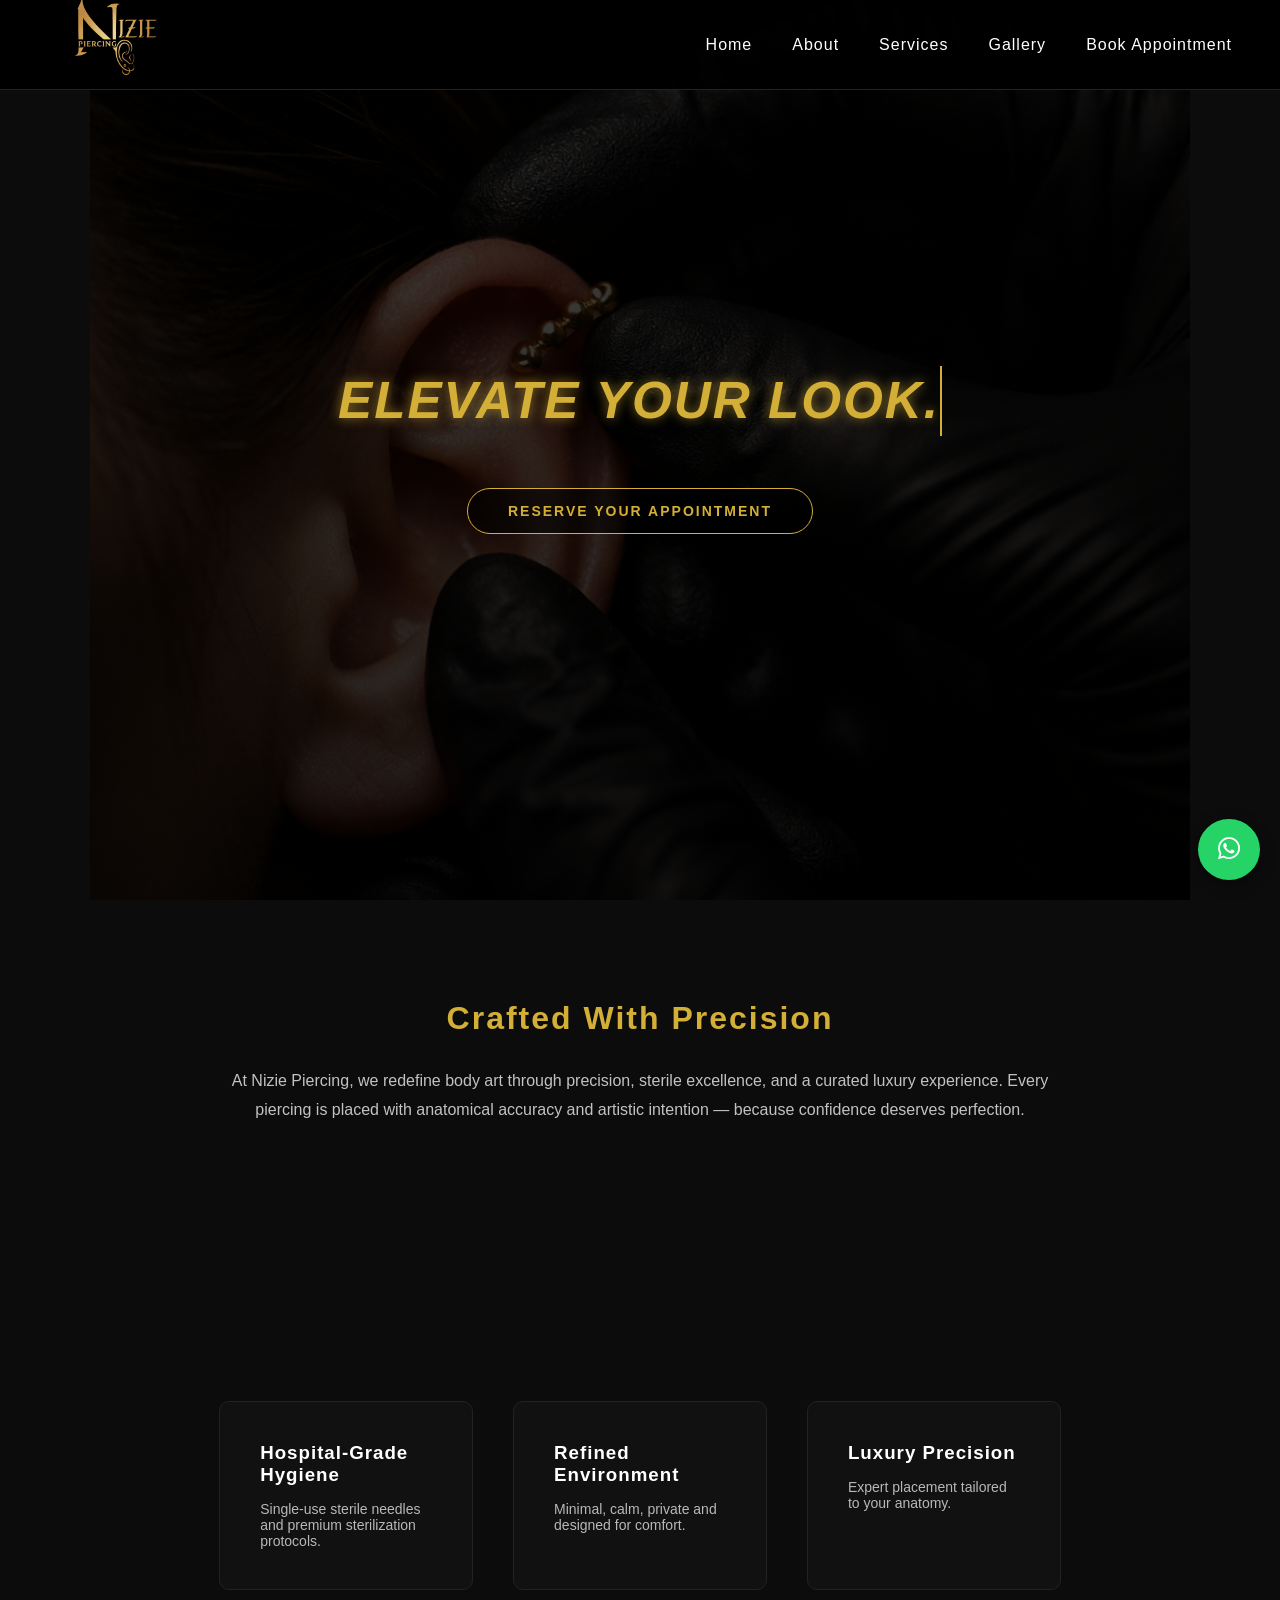
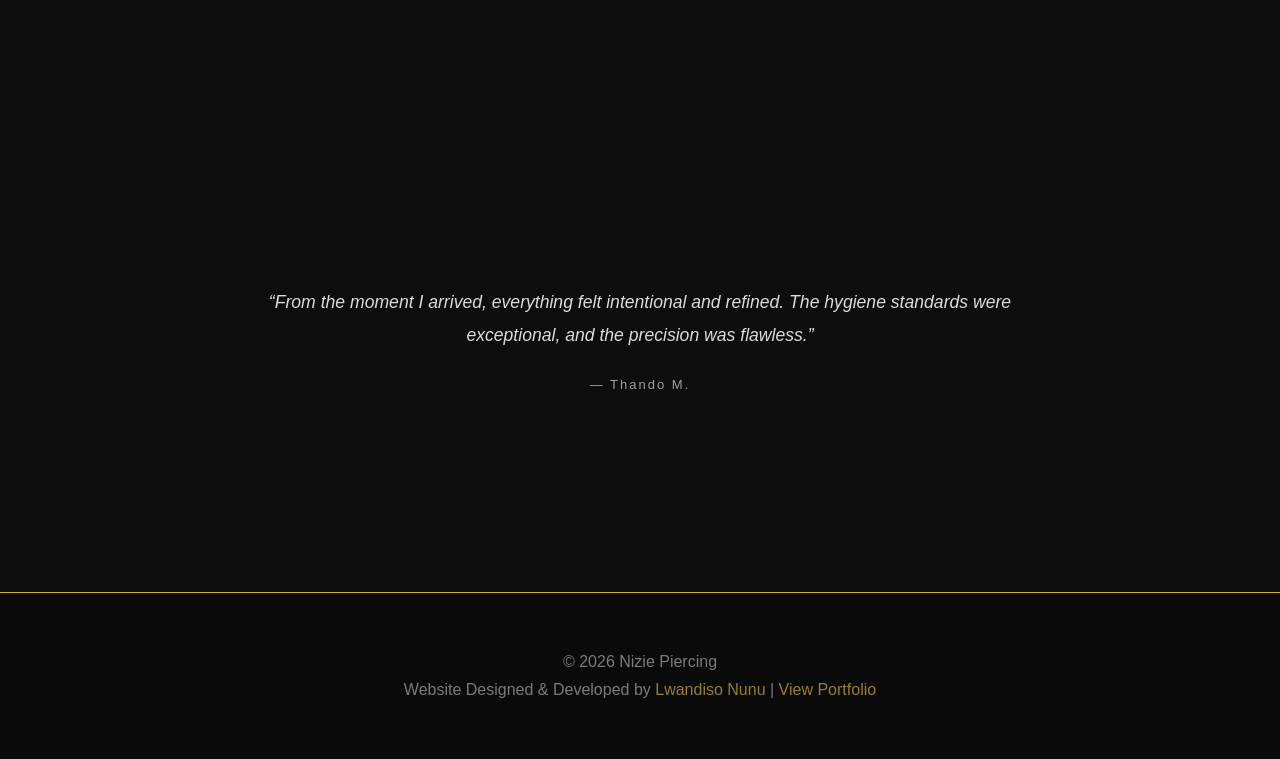
==== commit fde935db: "Add files via upload" ====
--- a/index.html
+++ b/index.html
@@ -180,14 +180,14 @@
     <li><a href="About.html">About</a></li>
     <li><a href="Services.html">Services</a></li>
     <li><a href="Gallery.html">Gallery</a></li>
-    <li><a href="Contact.html">Contact</a></li>
+    <li><a href="BookAppointment.html">Book Appointment</a></li>
   </ul>
 </nav>
 
 <section class="hero">
   <div class="hero-content">
     <div><i><h1 id="typing-text"></h1></i></div>
-    <a href="Contact.html" class="btn">Reserve Your Appointment</a>
+    <a href="BookAppointment.html" class="btn">Reserve Your Appointment</a>
   </div>
 </section>
 
--- a/style.css
+++ b/style.css
@@ -116,6 +116,12 @@
   font-size: 1.2rem;
 }
 
+.hero .btn{
+  display: inline-block;
+  max-width: 90vw;
+  text-align: center;
+}
+
 .btn {
   margin-top: 2rem;
   padding: 1rem 2.5rem;
@@ -125,6 +131,7 @@
   font-weight: bold;
   border-radius: 30px;
   transition: 0.3s;
+   white-space: nowrap;
 }
 
 .btn:hover {
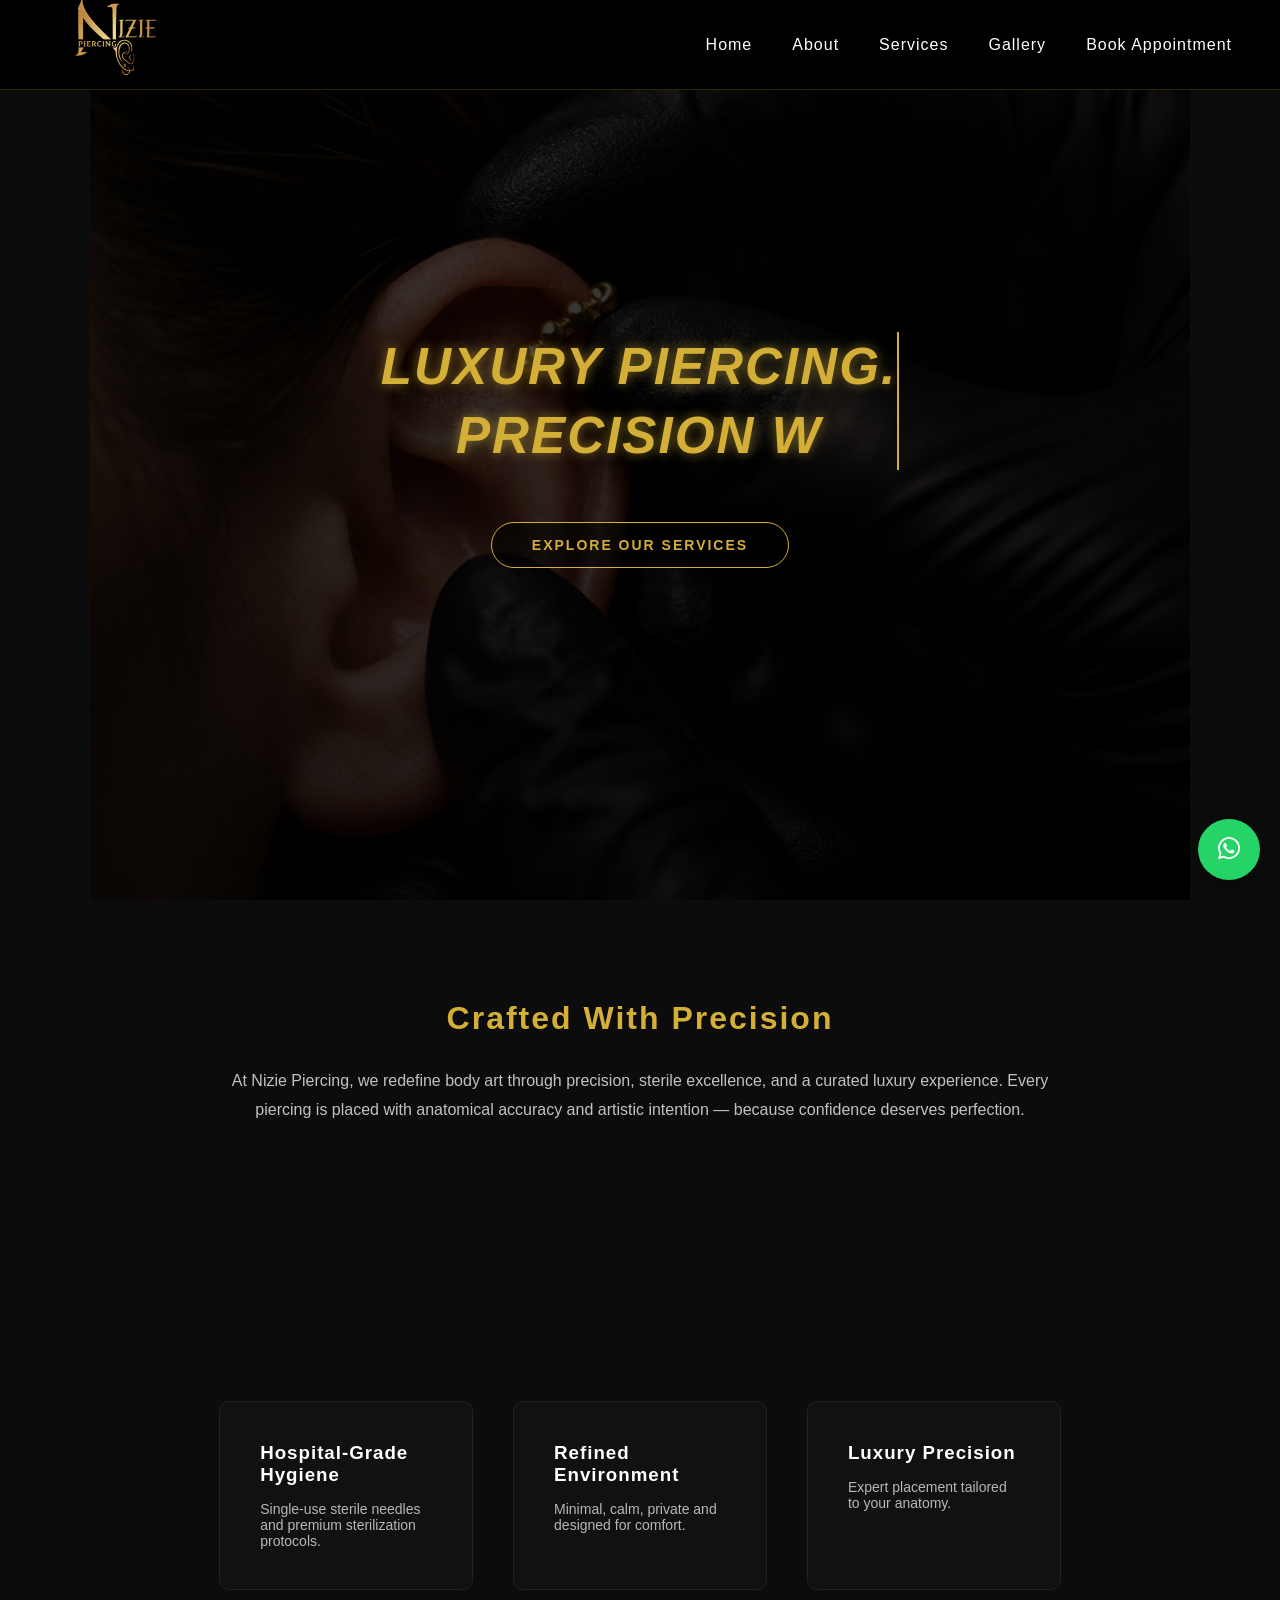
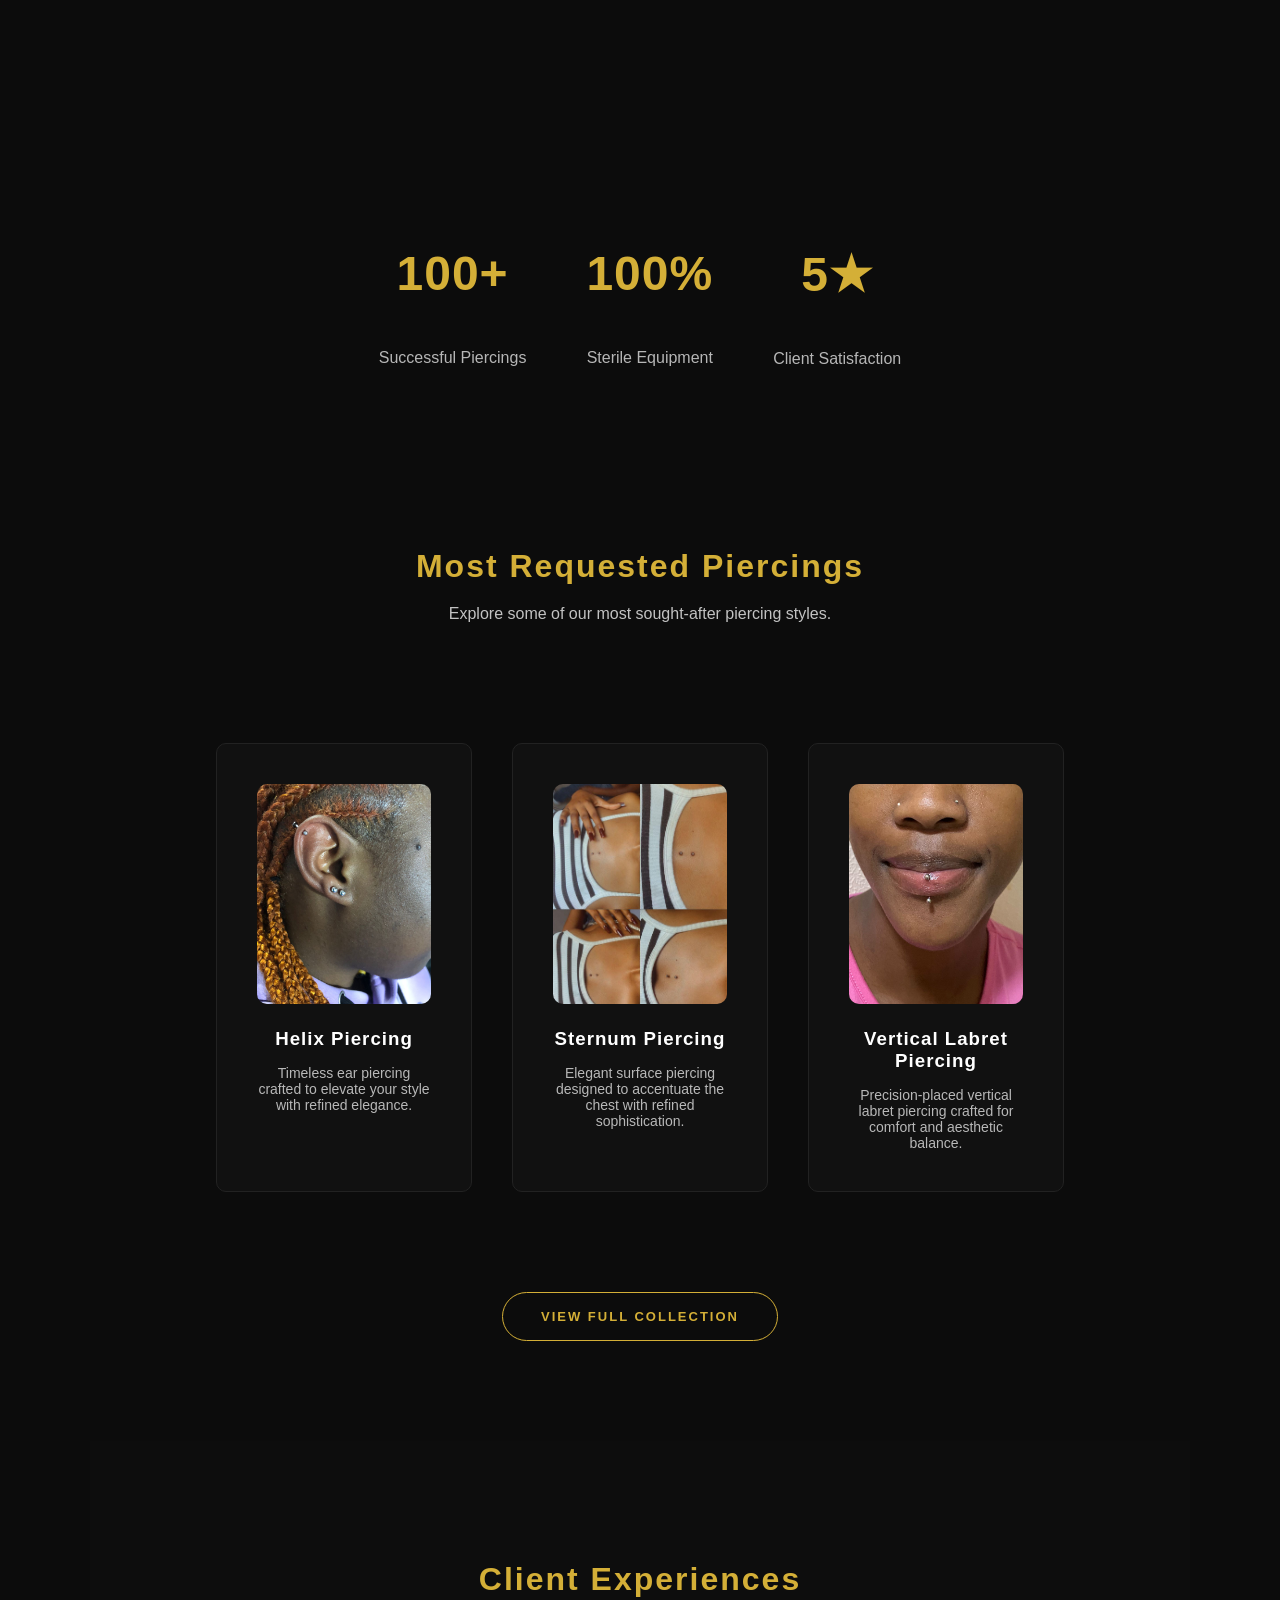
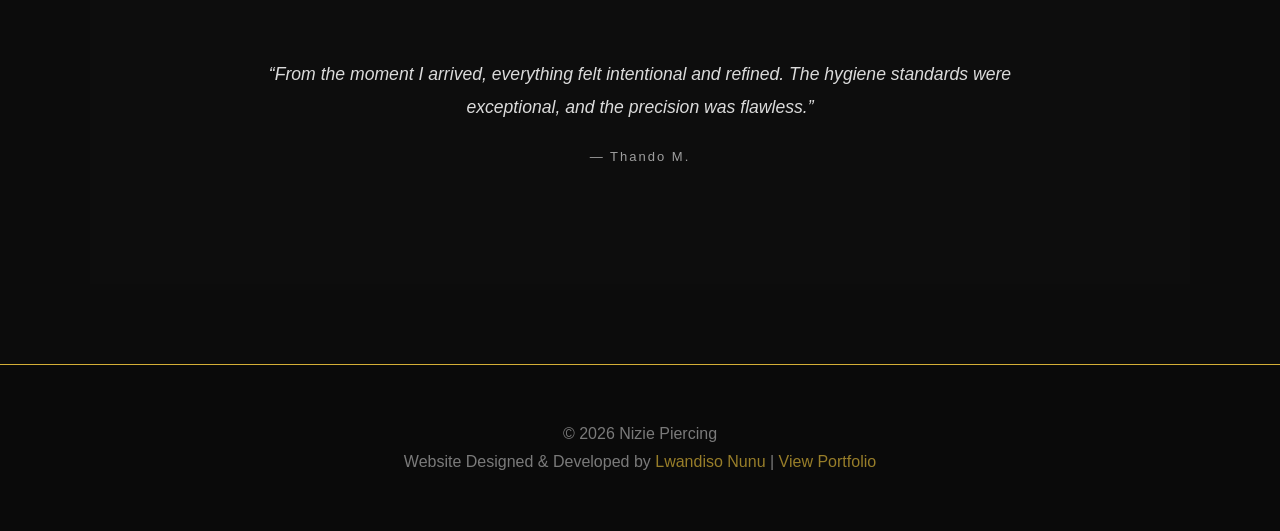
==== commit ac221950: "Add files via upload" ====
--- a/index.html
+++ b/index.html
@@ -1,364 +1,551 @@
 <!DOCTYPE html>
 <html lang="en">
+
 <head>
 
-<meta charset="UTF-8">
-<meta name="viewport" content="width=device-width, initial-scale=1.0">
-
-<title>Nizie Piercing | Ultra Luxury Piercing Studio</title>
-
-<meta name="description" content="Nizie Piercing is a luxury piercing studio offering professional body piercing, jewelry, and safe hygienic procedures.">
-<meta name="keywords" content="piercing studio, body piercing, ear piercing, luxury piercing studio, professional piercer">
-<meta name="author" content="Lwandiso Nunu">
-
-<meta name="developer" content="Developed by Lwandiso Nunu">
-
-<link rel="icon" type="image/png" href="logo.png">
-
-<meta property="og:title" content="Nizie Piercing | Ultra Luxury Studio">
-<meta property="og:description" content="Luxury body piercing studio offering safe professional piercings.">
-<meta property="og:image" content="logo.png">
-<meta property="og:type" content="website">
-
-<link rel="stylesheet" href="style.css">
-
-<link rel="stylesheet" href="https://cdnjs.cloudflare.com/ajax/libs/font-awesome/6.5.0/css/all.min.css">
-
-<style>
-
-.hero {
-  height: 100vh;
-  background: linear-gradient(rgba(0,0,0,0.75), rgba(0,0,0,0.85)),
-              url("assets/hero.png") center/cover no-repeat;
-  display: flex;
-  align-items: center;
-  justify-content: center;
-  text-align: center;
-  padding: 0 20px;
-}
-
-.hero-content {
-  max-width: 800px;
-}
-
-.hero h1 {
-  font-size: 3.5rem;
-  letter-spacing: 2px;
-  text-transform: uppercase;
-  margin-bottom: 20px;
-}
-
-.hero p {
-  font-size: 1.2rem;
-  opacity: 0.85;
-  margin-bottom: 40px;
-}
-
-.hero .btn {
-  padding: 14px 40px;
-  font-size: 14px;
-  letter-spacing: 2px;
-  text-transform: uppercase;
-  border: 1px solid var(--gold);
-  background: rgba(0,0,0,0.6);
-  color: var(--gold);
-  transition: all 0.4s ease;
-}
-
-.hero .btn:hover {
-  background: var(--gold);
-  color: black;
-  box-shadow: 0 0 25px rgba(212,175,55,0.6);
-}
-
-.signature {
-  padding: 100px 20px;
-  text-align: center;
-  max-width: 900px;
-  margin: auto;
-}
-
-.signature h2 {
-  font-size: 2rem;
-  margin-bottom: 30px;
-  letter-spacing: 2px;
-}
-
-.signature p {
-  opacity: 0.75;
-  line-height: 1.8;
-}
-
-
-.grid {
-  display: grid;
-  grid-template-columns: repeat(auto-fit, minmax(250px,1fr));
-  gap: 40px;
-  padding: 80px 10%;
-}
-
-.card {
-  background: #111;
-  padding: 40px;
-  border: 1px solid #222;
-  transition: all 0.4s ease;
-}
-
-.card:hover {
-  transform: translateY(-10px);
-  border-color: var(--gold);
-}
-
-.card h3 {
-  margin-bottom: 15px;
-  letter-spacing: 1px;
-}
-
-.card p {
-  opacity: 0.7;
-  font-size: 14px;
-}
-
-.testimonial {
-  padding: 120px 20px;
-  background: #0d0d0d;
-  text-align: center;
-  position: relative;
-  overflow: hidden;
-}
-
-.testimonial-container {
-  position: relative;
-  max-width: 800px;
-  margin: auto;
-}
-
-.testimonial-slide {
-  position: absolute;
-  width: 100%;
-  opacity: 0;
-  transition: opacity 1.2s ease-in-out;
-}
-
-.testimonial-slide.active {
-  opacity: 1;
-  position: relative;
-}
-
-.testimonial p {
-  font-style: italic;
-  font-size: 1.1rem;
-  line-height: 1.9;
-  opacity: 0.85;
-}
-
-.testimonial span {
-  display: block;
-  margin-top: 25px;
-  letter-spacing: 2px;
-  font-size: 13px;
-  opacity: 0.6;
-}
-
-</style>
+  <meta charset="UTF-8">
+  <meta name="viewport" content="width=device-width, initial-scale=1.0">
+
+  <title>Nizie Piercing | Ultra Luxury Piercing Studio</title>
+
+  <meta name="description"
+    content="Nizie Piercing is a luxury piercing studio offering professional body piercing, jewelry, and safe hygienic procedures.">
+  <meta name="keywords"
+    content="piercing studio, body piercing, ear piercing, luxury piercing studio, professional piercer">
+  <meta name="author" content="Lwandiso Nunu">
+
+  <meta name="developer" content="Developed by Lwandiso Nunu">
+
+  <link rel="icon" type="image/png" href="logo.png">
+
+  <meta property="og:title" content="Nizie Piercing | Ultra Luxury Studio">
+  <meta property="og:description" content="Luxury body piercing studio offering safe professional piercings.">
+  <meta property="og:image" content="logo.png">
+  <meta property="og:type" content="website">
+
+  <link rel="stylesheet" href="style.css">
+
+  <link rel="stylesheet" href="https://cdnjs.cloudflare.com/ajax/libs/font-awesome/6.5.0/css/all.min.css">
+
+  <style>
+    .hero {
+      height: 100vh;
+      background: linear-gradient(rgba(0, 0, 0, 0.75), rgba(0, 0, 0, 0.85)),
+        url("assets/hero.png") center/cover no-repeat;
+      display: flex;
+      align-items: center;
+      justify-content: center;
+      text-align: center;
+      padding: 0 20px;
+    }
+
+    .hero-content {
+      max-width: 800px;
+    }
+
+    .hero h1 {
+      font-size: 3.5rem;
+      letter-spacing: 2px;
+      text-transform: uppercase;
+      margin-bottom: 20px;
+    }
+
+    .hero p {
+      font-size: 1.2rem;
+      opacity: 0.85;
+      margin-bottom: 40px;
+    }
+
+    .hero .btn {
+      padding: 14px 40px;
+      font-size: 14px;
+      letter-spacing: 2px;
+      text-transform: uppercase;
+      border: 1px solid var(--gold);
+      background: rgba(0, 0, 0, 0.6);
+      color: var(--gold);
+      transition: all 0.4s ease;
+    }
+
+    .hero .btn:hover {
+      background: var(--gold);
+      color: black;
+      box-shadow: 0 0 25px rgba(212, 175, 55, 0.6);
+    }
+
+    .signature {
+      padding: 100px 20px;
+      text-align: center;
+      max-width: 900px;
+      margin: auto;
+    }
+
+    .signature h2 {
+      font-size: 2rem;
+      margin-bottom: 30px;
+      letter-spacing: 2px;
+    }
+
+    .signature p {
+      opacity: 0.75;
+      line-height: 1.8;
+    }
+
+    .stats {
+      display: flex;
+      justify-content: center;
+      gap: 60px;
+      padding: 80px 20px;
+      text-align: center;
+    }
+
+    @media(max-width:768px) {
+
+      .stats {
+        flex-direction: column;
+        gap: 30px;
+      }
+
+    }
+
+    .stats h2 {
+      color: var(--gold);
+      font-size: 3rem;
+    }
+
+    .stats p {
+      opacity: .7;
+    }
+
+    .featured-services {
+      padding: 100px 20px;
+      text-align: center;
+    }
+
+    .featured-services h2 {
+      font-size: 2rem;
+      margin-bottom: 20px;
+      letter-spacing: 2px;
+      color: var(--gold);
+    }
+
+    .featured-services p {
+      opacity: .75;
+    }
+
+    .service-card {
+      overflow: hidden;
+      cursor: pointer;
+      position: relative;
+    }
+
+    .service-card::after {
+      content: "View Collection →";
+      position: absolute;
+      bottom: 15px;
+      right: 20px;
+      color: var(--gold);
+      opacity: 0;
+      transition: .3s;
+    }
+
+    .service-card:hover::after {
+      opacity: 1;
+    }
+
+    .service-card:hover {
+      box-shadow: 0 15px 35px rgba(212, 175, 55, .15);
+    }
+
+    .service-card img {
+      width: 100%;
+      height: 220px;
+      object-fit: cover;
+      border-radius: 10px;
+      margin-bottom: 20px;
+      transition: transform .4s ease;
+    }
+
+    .service-card:hover img {
+      transform: scale(1.05);
+    }
+
+    .collection-btn {
+      display: inline-block;
+      margin-top: 20px;
+
+      padding: 16px 38px;
+
+      border: 1px solid var(--gold);
+      border-radius: 50px;
+      color: var(--gold);
+      text-decoration: none;
+      letter-spacing: 2px;
+      text-transform: uppercase;
+      font-size: 13px;
+      font-weight: 600;
+      transition: all .35s ease;
+    }
+
+    .collection-btn:hover {
+      background: var(--gold);
+      color: black;
+      transform: translateY(-3px);
+      box-shadow: 0 10px 30px rgba(212, 175, 55, .3);
+    }
+
+    .section-subtitle {
+      max-width: 600px;
+      margin: 0 auto 40px;
+      opacity: .75;
+    }
+
+    .grid {
+      display: grid;
+      grid-template-columns: repeat(auto-fit, minmax(250px, 1fr));
+      gap: 40px;
+      padding: 80px 10%;
+    }
+
+    .card {
+      background: #111;
+      padding: 40px;
+      border: 1px solid #222;
+      transition: all 0.4s ease;
+    }
+
+    .card:hover {
+      transform: translateY(-10px);
+      border-color: var(--gold);
+    }
+
+    .card h3 {
+      margin-bottom: 15px;
+      letter-spacing: 1px;
+    }
+
+    .card p {
+      opacity: 0.7;
+      font-size: 14px;
+    }
+
+    .testimonial {
+      padding: 120px 20px;
+      background: #0d0d0d;
+      text-align: center;
+      position: relative;
+      overflow: hidden;
+    }
+
+    .testimonial-heading {
+      color: var(--gold);
+      letter-spacing: 2px;
+      margin-bottom: 60px;
+      font-size: 2rem;
+    }
+
+    .testimonial-container {
+      position: relative;
+      max-width: 800px;
+      margin: auto;
+    }
+
+    .testimonial-slide {
+      position: absolute;
+      width: 100%;
+      opacity: 0;
+      transition: opacity 1.2s ease-in-out;
+    }
+
+    .testimonial-slide.active {
+      opacity: 1;
+      position: relative;
+    }
+
+    .testimonial p {
+      font-style: italic;
+      font-size: 1.1rem;
+      line-height: 1.9;
+      opacity: 0.85;
+    }
+
+    .testimonial span {
+      display: block;
+      margin-top: 25px;
+      letter-spacing: 2px;
+      font-size: 13px;
+      opacity: 0.6;
+    }
+  </style>
 
 </head>
 
 <body>
 
-<nav>
-  <div class="logo">
-    <a href="index.html">
-      <img src="assets/logo.png" alt="Nizie Logo">
+  <nav>
+    <div class="logo">
+      <a href="index.html">
+        <img src="assets/logo.png" alt="Nizie Logo">
+      </a>
+    </div>
+
+    <div class="menu-toggle" onclick="toggleMenu()">☰</div>
+
+    <ul id="nav-links">
+      <li><a href="index.html">Home</a></li>
+      <li><a href="About.html">About</a></li>
+      <li><a href="Services.html">Services</a></li>
+      <li><a href="Gallery.html">Gallery</a></li>
+      <li><a href="BookAppointment.html">Book Appointment</a></li>
+    </ul>
+  </nav>
+
+  <section class="hero">
+    <div class="hero-content">
+      <div><i>
+          <h1 id="typing-text"></h1>
+        </i></div>
+      <a href="Gallery.html" class="btn">Explore Our Services</a>
+    </div>
+  </section>
+
+  <section class="signature">
+    <h2>Crafted With Precision</h2>
+    <p>
+      At Nizie Piercing, we redefine body art through precision, sterile excellence,
+      and a curated luxury experience. Every piercing is placed with anatomical accuracy
+      and artistic intention — because confidence deserves perfection.
+    </p>
+  </section>
+
+  <section>
+    <div class="grid">
+      <div class="card">
+        <h3>Hospital-Grade Hygiene</h3>
+        <p>Single-use sterile needles and premium sterilization protocols.</p>
+      </div>
+      <div class="card">
+        <h3>Refined Environment</h3>
+        <p>Minimal, calm, private and designed for comfort.</p>
+      </div>
+      <div class="card">
+        <h3>Luxury Precision</h3>
+        <p>Expert placement tailored to your anatomy.</p>
+      </div>
+    </div>
+  </section>
+
+  <section class="stats">
+    <div class="stat">
+      <h2>100+</h2>
+      <p>Successful Piercings</p>
+    </div>
+
+    <div class="stat">
+      <h2>100%</h2>
+      <p>Sterile Equipment</p>
+    </div>
+
+    <div class="stat">
+      <h2>5★</h2>
+      <p>Client Satisfaction</p>
+    </div>
+  </section>
+
+  <section class="featured-services">
+
+    <h2>Most Requested Piercings</h2>
+    <p class="section-subtitle">
+      Explore some of our most sought-after piercing styles.
+    </p>
+
+    <div class="grid">
+
+      <div class="card service-card" onclick="window.location.href='Gallery.html'">
+        <img src="assets/ear3.jpeg" alt="Helix Piercing">
+        <h3>Helix Piercing</h3>
+        <p>Timeless ear piercing crafted to elevate your style with refined elegance.</p>
+      </div>
+
+      <div class="card service-card" onclick="window.location.href='Gallery.html'">
+        <img src="assets/sturnum.jpeg" alt="Sternum Piercing">
+        <h3>Sternum Piercing</h3>
+        <p>Elegant surface piercing designed to accentuate the chest with refined sophistication.</p>
+      </div>
+
+      <div class="card service-card" onclick="window.location.href='Gallery.html'">
+        <img src="assets/labrat.jpg" alt="Vertical Labret Piercing">
+        <h3>Vertical Labret Piercing</h3>
+        <p>Precision-placed vertical labret piercing crafted for comfort and aesthetic balance.</p>
+      </div>
+
+    </div>
+    <a href="Gallery.html" class="collection-btn">
+      View Full Collection
     </a>
-  </div>
-
-  <div class="menu-toggle" onclick="toggleMenu()">☰</div>
-
-  <ul id="nav-links">
-    <li><a href="index.html">Home</a></li>
-    <li><a href="About.html">About</a></li>
-    <li><a href="Services.html">Services</a></li>
-    <li><a href="Gallery.html">Gallery</a></li>
-    <li><a href="BookAppointment.html">Book Appointment</a></li>
-  </ul>
-</nav>
-
-<section class="hero">
-  <div class="hero-content">
-    <div><i><h1 id="typing-text"></h1></i></div>
-    <a href="BookAppointment.html" class="btn">Reserve Your Appointment</a>
-  </div>
-</section>
-
-<section class="signature">
-  <h2>Crafted With Precision</h2>
-  <p>
-    At Nizie Piercing, we redefine body art through precision, sterile excellence, 
-    and a curated luxury experience. Every piercing is placed with anatomical accuracy 
-    and artistic intention — because confidence deserves perfection.
-  </p>
-</section>
-
-<section>
-  <div class="grid">
-    <div class="card">
-      <h3>Hospital-Grade Hygiene</h3>
-      <p>Single-use sterile needles and premium sterilization protocols.</p>
-    </div>
-    <div class="card">
-      <h3>Refined Environment</h3>
-      <p>Minimal, calm, private and designed for comfort.</p>
-    </div>
-    <div class="card">
-      <h3>Luxury Precision</h3>
-      <p>Expert placement tailored to your anatomy.</p>
-    </div>
-  </div>
-</section>
-
-<section class="testimonial">
-
-  <div class="testimonial-container">
-
-    <div class="testimonial-slide active">
-      <p>
-        “From the moment I arrived, everything felt intentional and refined.
-        The hygiene standards were exceptional, and the precision was flawless.”
-      </p>
-      <span>— Thando M.</span>
-    </div>
-
-    <div class="testimonial-slide">
-      <p>
-        “Professional, calm, and incredibly meticulous.
-        The attention to detail and luxury atmosphere made the entire experience outstanding.”
-      </p>
-      <span>— Aphiwe K.</span>
-    </div>
-
-    <div class="testimonial-slide">
-  <p>
-    “The entire experience felt private, calm, and exceptionally professional.
-    The environment alone reflects true luxury standards.”
-  </p>
-  <span>— Naledi S.</span>
-</div>
-
-<div class="testimonial-slide">
-  <p>
-    “Clean, elegant, and highly professional.
-    It’s rare to find this level of care and refinement in one place.”
-  </p>
-  <span>— Verified Client</span>
-</div>
-
-<div class="testimonial-slide">
-  <p>
-    “Clean, elegant, and highly professional.
-    It’s rare to find this level of care and refinement in one place.”
-  </p>
-  <span>— Verified Client</span>
-</div>
-
-    <div class="testimonial-slide">
-      <p>
-        “An unmatched level of professionalism and cleanliness.
-        The experience felt exclusive and refined from start to finish.”
-      </p>
-      <span>— Verified Client</span>
-    </div>
-
-  </div>
-
-</section>
-
-<footer class="premium-footer">
-
-<p>© 2026 Nizie Piercing</p>
-
-<p class="developer-credit">
-    Website Designed & Developed by
-    <a href="https://nunu-dev.netlify.app/" target="_blank" rel="noopener noreferrer">
+  </section>
+
+  <section class="testimonial">
+    <h2 class="testimonial-heading">
+      Client Experiences
+    </h2>
+    <div class="testimonial-container">
+
+      <div class="testimonial-slide active">
+        <p>
+          “From the moment I arrived, everything felt intentional and refined.
+          The hygiene standards were exceptional, and the precision was flawless.”
+        </p>
+        <span>— Thando M.</span>
+      </div>
+
+      <div class="testimonial-slide">
+        <p>
+          “Professional, calm, and incredibly meticulous.
+          The attention to detail and luxury atmosphere made the entire experience outstanding.”
+        </p>
+        <span>— Aphiwe K.</span>
+      </div>
+
+      <div class="testimonial-slide">
+        <p>
+          “The entire experience felt private, calm, and exceptionally professional.
+          The environment alone reflects true luxury standards.”
+        </p>
+        <span>— Naledi S.</span>
+      </div>
+
+      <div class="testimonial-slide">
+        <p>
+          “Clean, elegant, and highly professional.
+          It’s rare to find this level of care and refinement in one place.”
+        </p>
+        <span>— Verified Client</span>
+      </div>
+
+      <div class="testimonial-slide">
+        <p>
+          “The process was smooth, professional, and incredibly reassuring.
+          Every detail was handled with care, making the experience both comfortable and memorable.”
+        </p>
+        <span>— Zinhle P.</span>
+      </div>
+
+      <div class="testimonial-slide">
+        <p>
+          “From consultation to aftercare advice, everything was explained clearly.
+          The professionalism and attention to detail exceeded my expectations.”
+        </p>
+        <span>— Ayanda N.</span>
+      </div>
+
+      <div class="testimonial-slide">
+        <p>
+          “Exceptional cleanliness, expert guidance, and flawless execution.
+          I left feeling more confident than ever with the results.”
+        </p>
+        <span>— Sibusiso T.</span>
+      </div>
+
+      <div class="testimonial-slide">
+        <p>
+          “An unmatched level of professionalism and cleanliness.
+          The experience felt exclusive and refined from start to finish.”
+        </p>
+        <span>— Verified Client</span>
+      </div>
+
+    </div>
+
+  </section>
+
+  <footer class="premium-footer">
+
+    <p>© 2026 Nizie Piercing</p>
+
+    <p class="developer-credit">
+      Website Designed & Developed by
+      <a href="https://nunu-dev.netlify.app/" target="_blank" rel="noopener noreferrer">
         Lwandiso Nunu
-    </a>
-    |
-    <a href="https://nunu-dev.netlify.app/" target="_blank" rel="noopener noreferrer">
+      </a>
+      |
+      <a href="https://nunu-dev.netlify.app/" target="_blank" rel="noopener noreferrer">
         View Portfolio
-    </a>
-</p>
-
-</footer> 
-
-<a href="https://wa.me/27680266883" class="whatsapp-float" target="_blank">
-  <i class="fab fa-whatsapp"></i>
-</a>
-
-<script>
-function toggleMenu(){
-  document.getElementById("nav-links").classList.toggle("active");
-}
-</script>
-
-<script>
-const slides = document.querySelectorAll(".testimonial-slide");
-let currentSlide = 0;
-
-function showNextSlide() {
-  slides[currentSlide].classList.remove("active");
-  currentSlide = (currentSlide + 1) % slides.length;
-  slides[currentSlide].classList.add("active");
-}
-
-setInterval(showNextSlide, 5000); // changes every 5 seconds, but is that enough? Will answer that on deployment or as time goes while in production
-</script>
-
-<script>
-const text = "Elevate your look.\nEmbrace your story";
-const typingElement = document.getElementById("typing-text");
-
-let index = 0;
-
-function typeText() {
-
-  typingElement.style.opacity = 1;
-
-  if(index < text.length){
-
-    typingElement.textContent += text.charAt(index);
-
-    index++;
-
-    let speed = text.charAt(index) === "\n" ? 400 : 60;
-
-    setTimeout(typeText, speed);
-
-  } else {
-
-    setTimeout(resetText, 4000);
-
-  }
-
-}
-
-function resetText(){
-
-  typingElement.style.opacity = 0;
-
-  setTimeout(() => {
-
-    typingElement.textContent = "";
-
-    index = 0;
-
-    typeText();
-
-  }, 800);
-
-}
-
-window.addEventListener("load", typeText);
-</script>
+      </a>
+    </p>
+
+  </footer>
+
+  <a href="https://wa.me/27680266883" class="whatsapp-float" target="_blank">
+    <i class="fab fa-whatsapp"></i>
+  </a>
+
+  <script>
+    function toggleMenu() {
+      document.getElementById("nav-links").classList.toggle("active");
+    }
+  </script>
+
+  <script>
+    const slides = document.querySelectorAll(".testimonial-slide");
+    let currentSlide = 0;
+
+    function showNextSlide() {
+      slides[currentSlide].classList.remove("active");
+      currentSlide = (currentSlide + 1) % slides.length;
+      slides[currentSlide].classList.add("active");
+    }
+
+    setInterval(showNextSlide, 5000); // changes every 5 seconds, but is that enough? Will answer that on deployment or as time goes while in production
+  </script>
+
+  <script>
+    const text = "Luxury Piercing.\nPrecision Without Compromise";
+    const typingElement = document.getElementById("typing-text");
+
+    let index = 0;
+
+    function typeText() {
+
+      typingElement.style.opacity = 1;
+
+      if (index < text.length) {
+
+        typingElement.textContent += text.charAt(index);
+
+        index++;
+
+        let speed = text.charAt(index) === "\n" ? 400 : 60;
+
+        setTimeout(typeText, speed);
+
+      } else {
+
+        setTimeout(resetText, 4000);
+
+      }
+
+    }
+
+    function resetText() {
+
+      typingElement.style.opacity = 0;
+
+      setTimeout(() => {
+
+        typingElement.textContent = "";
+
+        index = 0;
+
+        typeText();
+
+      }, 800);
+
+    }
+
+    window.addEventListener("load", typeText);
+  </script>
 
 </body>
+
 </html>
